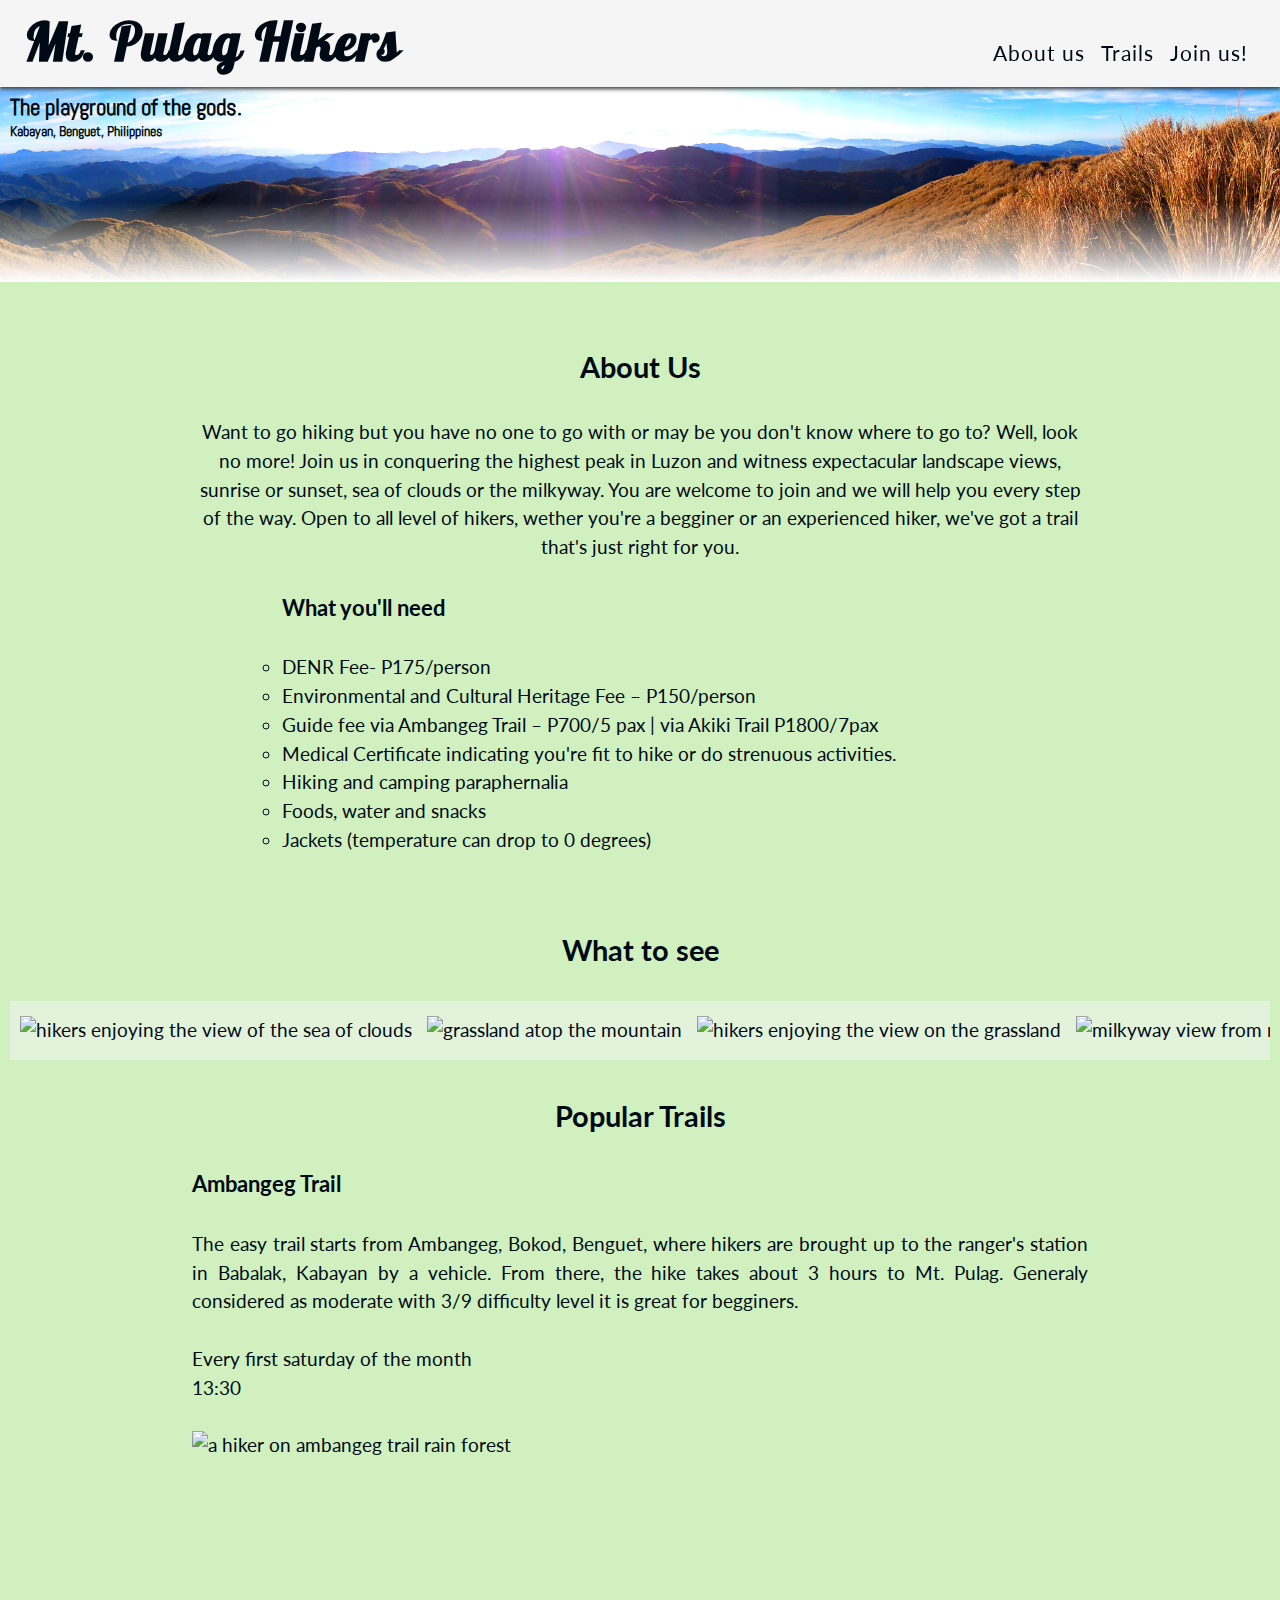
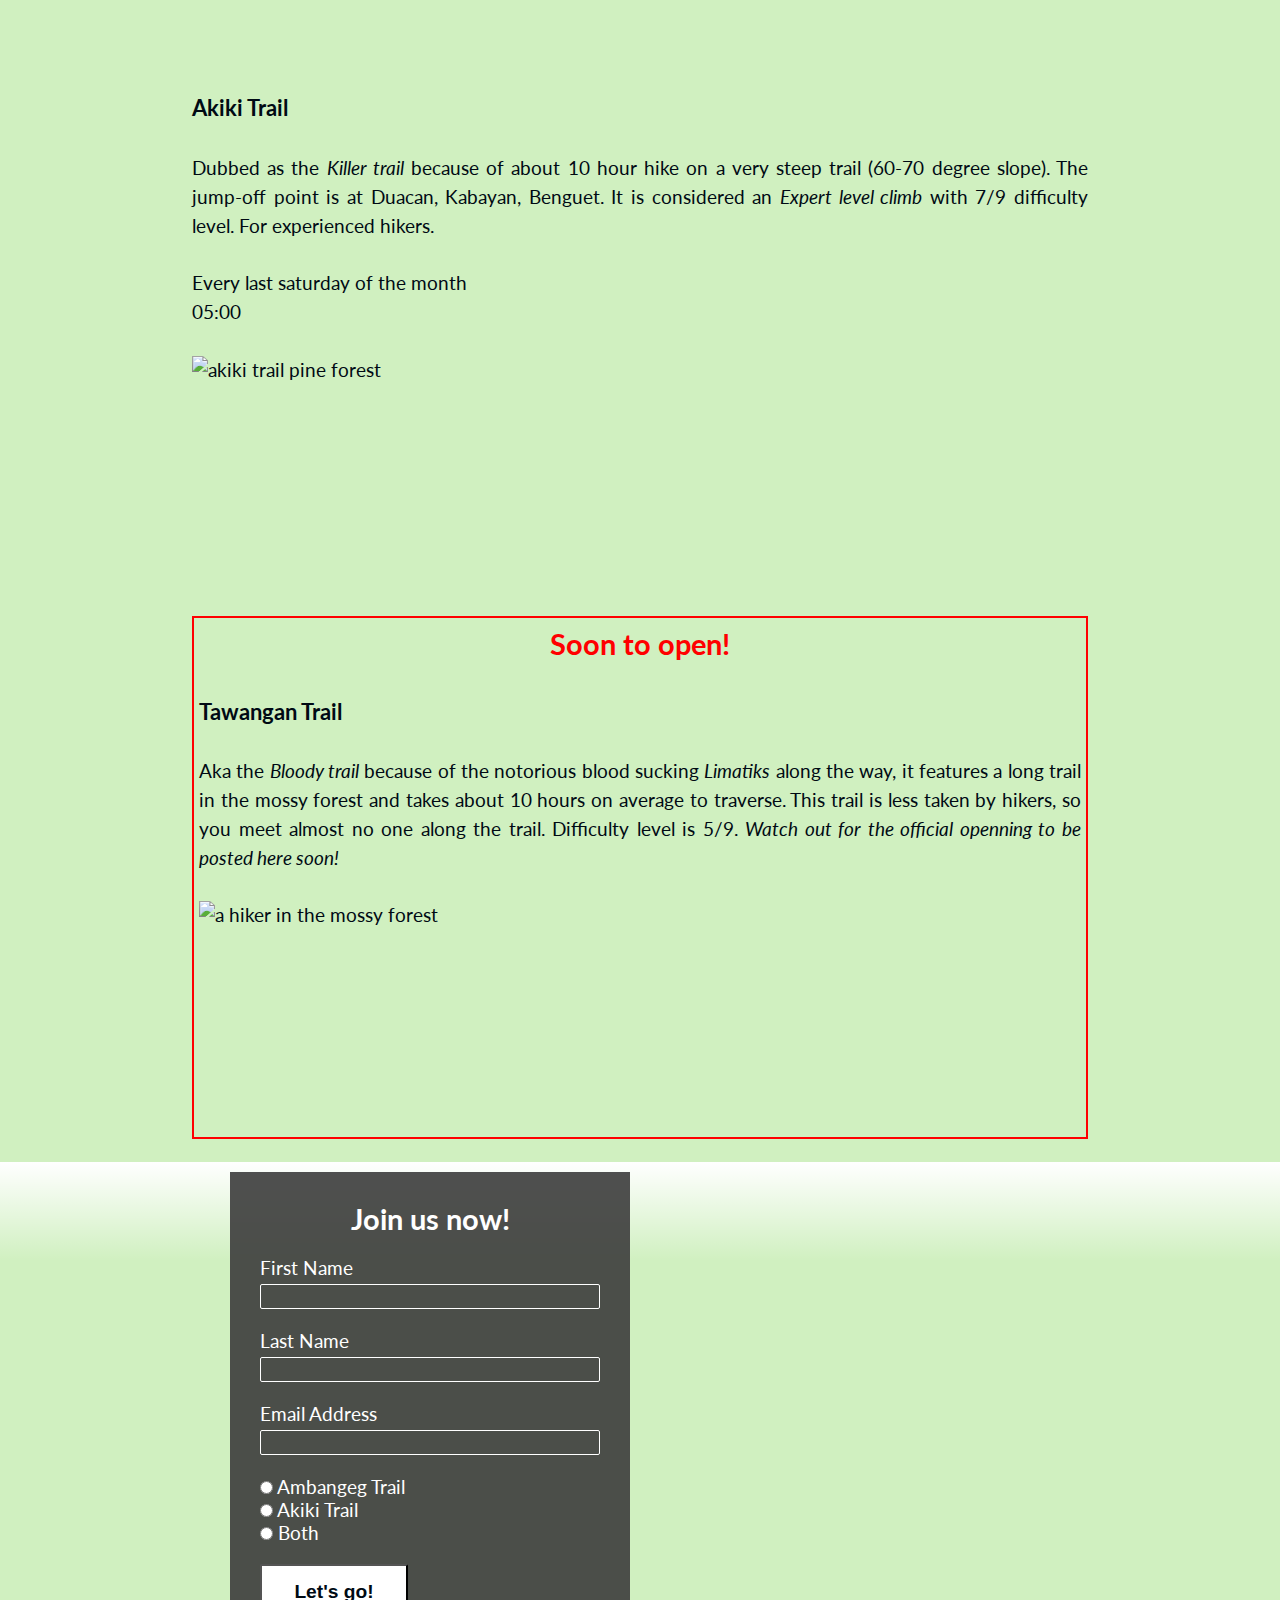
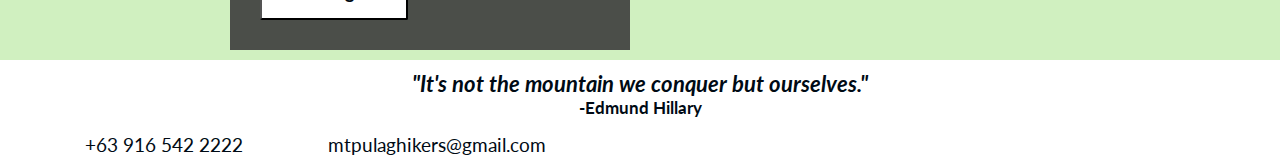
==== index.html @ 4dcc2e0a "restyle form, add response html" ====
<!DOCTYPE html>
<html lang="en">

<head>
    <meta charset="UTF-8">
    <meta name="viewport" content="width=device-width, initial-scale=1.0">
    <!-- Meta tags for search engines -->
    <meta name="description" content="Hiking mount Pulag in Kabayan, Benguet, Philippines. Ambangeg Trail, Akiki Trail">
    <meta name="keywords" content="hiking, hikers, mount Pulag, Ambangeg trail, Akiki trail, Kabayan, Benguet">
    <!-- Title -->
    <title>Mt. Pulag Hikers</title>
    <!-- Favicon -->
    <link rel="apple-touch-icon" sizes="180x180" href="assets/favicon/apple-touch-icon.png">
    <link rel="icon" type="image/png" sizes="32x32" href="assets/favicon/favicon-32x32.png">
    <link rel="icon" type="image/png" sizes="16x16" href="assets/favicon/favicon-16x16.png">
    <!-- Stylesheet -->
    <link rel="stylesheet" href="assets/css/style.css">
</head>

<body>
    <!-- Header -->
    <header>
        <section id="topnavi">
            <a href="#hero">
                <h1 id="logo">Mt. Pulag Hikers</h1>
            </a>
            <input type="checkbox" id="nav-toggle" name="nav-toggle">
            <label for="nav-toggle" class="nav-toggle-label" aria-label="Menu"><i class="fa-solid fa-bars"></i></label>
            <nav>
                <ul id="menu">
                    <li><a href="#hero" aria-label="Scrolls page to About us section.">About us</a></li>
                    <li><a href="#gallery" aria-label="Scrolls page to Trails section">Trails</a></li>
                    <li><a href="#sign-up" aria-label="Scrolls page to Join us section">Join us!</a></li>
                </ul>
            </nav>
        </section>
        <section id="hero">
            <div id="cover-text">
                <h2>The playground of the gods.</h2>
                <h3>Kabayan, Benguet, Philippines</h3>
            </div>
        </section>
    </header>
    <!-- Main content -->
    <main>
        <section id="aboutus" class="main-content">
            <h2><i class="fa-solid fa-circle-info"></i> About Us</h2>
            <br>
            <p>Want to go hiking but you have no one to go with or may be you don't know where to go to? Well, 
                look no more! Join us in conquering the highest peak in Luzon and witness expectacular landscape 
                views, sunrise or sunset, sea of clouds or the milkyway. You are welcome to join and we will help 
                you every step of the way. Open to all level of hikers, wether you're a begginer or an experienced 
                hiker, we've got a trail that's just right for you.</p>
            <br>
            <div id="what-to-bring">
                <h3>What you'll need <i class="fa-solid fa-circle-question"></i></h3>
                <br>
                <ul>
                    <li>DENR Fee- P175/person</li>
                    <li>Environmental and Cultural Heritage Fee – P150/person</li>
                    <li>Guide fee via Ambangeg Trail – P700/5 pax | via Akiki Trail P1800/7pax</li>
                    <li>Medical Certificate indicating you're fit to hike or do strenuous activities.</li>
                    <li>Hiking and camping paraphernalia</li>
                    <li>Foods, water and snacks</li>
                    <li>Jackets (temperature can drop to 0 degrees)</li>
                </ul>
            </div>
        </section>
        <section class="main-content">
            <h2><i class="fa-solid fa-camera"></i> What to see</h2>
            <br>
            <div class="scroll-gallery">
                <img src="assets/images/hikers-seaofclouds.webp" alt="hikers enjoying the view of the sea of clouds">
                <img src="assets/images/grassland-mtpulag.webp" alt="grassland atop the mountain">
                <img src="assets/images/grasslandhikers.webp" alt="hikers enjoying the view on the grassland">
                <img src="assets/images/milkyway-mtpulag.jpg" alt="milkyway view from mt. Pulag">
                <img src="assets/images/foottrail-mtpulag.webp" alt="cobblestone foot trail leading up to the mountain top">
                <img src="assets/images/sunrise-mtpulag.webp" alt="sunrise view from mt. Pulag">
                <img src="assets/images/sunset-mtpulag.webp" alt="sunset view from mt. Pulag">
                <img src="assets/images/viewsummit-mtpulag.webp" alt="view of mt. Pulag summit">
                <img src="assets/images/sunset2-mtpulag.webp" alt="silhouette of a tree on the side of a mountain at dusk">
                <img src="assets/images/akiki-trail-2.webp" alt="akiki trail grassland">
                <img src="assets/images/ambangeg-trail2.webp" alt="a line of hikers on ambangeg trail">
                <img src="assets/images/eddet-river.webp" alt="eddet river view along akiki trail">
                <img src="assets/images/galaxy.webp" alt="galaxy view at dawn">
                <img src="assets/images/mt-pulag-2009-freedom.webp" alt="hikers coming down from the summit of mt. Pulag">
                <img src="assets/images/mt-pulag-camp1.webp" alt="campers and tents at camp site 1">
                <img src="assets/images/mt-pulag-camp2.webp" alt="campers and tents at camp site 2">
                <img src="assets/images/mt-pulag-camp3.webp" alt="campers and tents at camp site 3">
                <img src="assets/images/mt-pulag-cottonclouds.webp" alt="scenic view of cotton clouds on top of the mountains">
                <img src="assets/images/mt-pulag-grassland 2.webp" alt="a distant view of the summit and grasslands">
                <img src="assets/images/mt-pulag-grassland.webp" alt="a closer look of the grassland">
                <img src="assets/images/mt-pulag-seaofclouds.webp" alt="a hiker enjoying the view of the sea of clouds">
                <img src="assets/images/mt-Pulag-summit.webp" alt="hikers at the summit between the dwarf bamboos">
            </div>
        </section>
        <section id="trail" class="main-content">
            <h2><i class="fa-solid fa-signs-post"></i> Popular Trails</h2>
            <br>
            <div id="easy-trail">
                    <h3>Ambangeg Trail <i class="fa-solid fa-person-hiking"></i></h3>
                    <br>
                    <p>The easy trail starts from Ambangeg, Bokod, Benguet, where hikers are brought
                        up to the ranger's station in Babalak, Kabayan by a vehicle. From there, the hike takes
                        about 3 hours to Mt. Pulag. Generaly considered as moderate with 3/9 difficulty level it is 
                        great for begginers.</p>
                    <br>
                    <p>Every first saturday of the month</p>
                    <p>13:30</p>
                    <br>
                    <img src="assets/images/ambangeg-trail.webp" alt="a hiker on ambangeg trail rain forest">
                <div class="google-map">
                    <iframe
                        src="https://www.google.com/maps/embed?pb=!1m18!1m12!1m3!1d1618.8121864432321!2d120.8327687239396!3d16.520494707127668!2m3!1f0!2f0!3f0!3m2!1i1024!2i768!4f13.1!3m3!1m2!1s0x3391b3b0a352d14f%3A0xdc8e788ce30380bf!2sMount%20Pulag%20National%20Park%20Protected%20Area%20Office!5e0!3m2!1sde!2sde!4v1723646665720!5m2!1sde!2sde"
                        allowfullscreen="" loading="lazy" referrerpolicy="no-referrer-when-downgrade" 
                        aria-label="Shows Ambangeg, Bokod on google maps (opens in a new tab)"></iframe>
                </div>
            </div>
            <br>
            <div id="killer-trail">
                <h3>Akiki Trail <i class="fa-solid fa-person-hiking"></i></h3>
                <br>
                <p>Dubbed as the <i>Killer trail</i>  because of about 10 hour hike on a very steep trail (60-70
                    degree slope). The jump-off point is at Duacan, Kabayan, Benguet. It is considered an <i>Expert 
                    level climb</i> with 7/9 difficulty level. For experienced hikers.</p>
                <br>
                <p>Every last saturday of the month</p>
                <p>05:00</p>
                <br>
                <img src="assets/images/akiki-trail.webp" alt="akiki trail pine forest">
                <div class="google-map">
                    <iframe
                        src="https://www.google.com/maps/embed?pb=!1m18!1m12!1m3!1d29074.769709200824!2d120.81844269842892!3d16.612946220370944!2m3!1f0!2f0!3f0!3m2!1i1024!2i768!4f13.1!3m3!1m2!1s0x3391b5a36420cd6d%3A0x40c686dc82733875!2sMt.%20Pulag%20National%20Park%20Akiki%20Trail%20Jump%20Off%20Point!5e0!3m2!1sde!2sde!4v1723646530264!5m2!1sde!2sde"
                        allowfullscreen="" loading="lazy" referrerpolicy="no-referrer-when-downgrade" 
                        aria-label="Shows Ambangeg, Bokod on google maps (opens in a new tab)"></iframe>
                </div>
            </div>
            <br>
            <div id="coming-soon">
                <h2>Soon to open!</h2>
                <br>
                <h3>Tawangan Trail <i class="fa-solid fa-person-hiking"></i></h3>
                <br>
                <p>Aka the <i>Bloody trail</i> because of the notorious blood sucking <i>Limatiks</i> along the way, 
                    it features a long trail in the mossy forest and takes about 10 hours on average to traverse.
                    This trail is less taken by hikers, so you meet almost no one along the trail.
                    Difficulty level is 5/9. <em>Watch out for the official openning to be posted here soon!</em></p>
                <br>
                <img src="assets/images/tawangan-trail.webp" alt="a hiker in the mossy forest">
                <div class="google-map">
                <iframe src="https://www.google.com/maps/embed?pb=!1m18!1m12!1m3!1d2061.5853386487383!2d120.9092671341383!3d16.65705799548926!2m3!1f0!2f0!3f0!3m2!1i1024!2i768!4f13.1!3m3!1m2!1s0x3391cae990a3d9e9%3A0xc8416beaf486a8d3!2sTawangan%2C%20Kabayan%2C%20Benguet%2C%20Philippinen!5e0!3m2!1sde!2sde!4v1724257278662!5m2!1sde!2sde" 
                        allowfullscreen="" loading="lazy" referrerpolicy="no-referrer-when-downgrade"
                        aria-label="Shows Tawangan, Kabayan, Benguet on google maps (opens in a new tab)"></iframe>
                </div>
            </div>
        </section>
        <br>
        <section id="sign-up">
            <form id="signup-form" action="response.html" method="get">
                <h2>Join us now!</h2>
                <label for="first-name">First Name</label>
                <input id="first-name" type="text" name="first-name" class="text-input" required>
                <br>
                <label for="last-name">Last Name</label>
                <input id="last-name" type="text" name="last-name" class="text-input" required>
                <br>
                <label for="email-address">Email Address</label>
                <input id="email-address" type="email" name="email-address" class="text-input" required>
                <br>
                <div id="radio-buttons">
                    <div>
                        <input id="ambangeg" type="radio" name="trail-preference" value="ambangeg" required>
                        <label for="ambangeg">Ambangeg Trail</label>
                    </div>
                    <div>
                        <input id="akiki" type="radio" name="trail-preference" value="akiki" required>
                        <label for="akiki">Akiki Trail</label>
                    </div>
                    <div>
                        <input id="both" type="radio" name="trail-preference" value="both" required>
                        <label for="both">Both</label>
                    </div>
                </div>
                <button type="submit" class="join-button">Let's go!</button>
            </form>
        </section>
    </main>
    <!-- Footer -->
    <footer>
        <h3><i>"It's not the mountain we conquer but ourselves."</i></h3>
        <h4>-Edmund Hillary</h4>
        <div>
            <div>
                <ul id="contacts">
                    <li><i class="fa-solid fa-phone"></i> +63 916 542 2222</li>
                    <li><i class="fa-solid fa-envelope"></i> mtpulaghikers@gmail.com</li>
                </ul>
            </div>
            <div>
                <ul id="social-networks">
                    <li><a href="https://www.facebook.com" target="_blank" rel="noopener"
                            aria-label="Visit our facebook page (opens in a new tab)">
                            <i class="fa-brands fa-facebook"></i></a>
                    </li>
                    <li><a href="https://www.youtube.com" target="_blank" rel="noopener"
                            aria-label="Visit our youtube page (opens in a new tab)">
                            <i class="fa-brands fa-youtube"></i></a>
                    </li>
                    <li><a href="https://www.instagram.com" target="_blank" rel="noopener"
                            aria-label="Visit our instagram page (opens in a new tab)">
                            <i class="fa-brands fa-instagram"></i></a>
                    </li>
                    <li><a href="https://www.tiktok.com" target="_blank" rel="noopener"
                            aria-label="Visit our tiktok page (opens in a new tab)">
                            <i class="fa-brands fa-tiktok"></i></a>
                    </li>
                </ul>
            </div>
        </div>
    </footer>

    <!-- Font Awesome kit-->
    <script src="https://kit.fontawesome.com/ce2deac578.js" crossorigin="anonymous"></script>
</body>

</html>
---- assets/css/style.css ----
@import url('https://fonts.googleapis.com/css2?family=Abel&family=Lato:wght@300&family=Lobster&family=Oswald:wght@200..700&display=swap');

/* Asterisk wildcard selector to override default styles added by the browser */
* {
    padding: 0;
    margin: 0;
    box-sizing: border-box;
}

/* General styles */
body {
    min-width: 100vw;
    display: flex;
    flex-direction: column;

    /* Generic project style */
    color: #000a14;
    font-family: 'Lato', sans-serif;
}

/* Header */
#topnavi {
    background-color: whitesmoke;
    padding: .20rem 1rem;
    position: fixed;
    z-index: 99;
    width: 100%;
    box-shadow: 0 2px 4px #3a3a3a;
    display: flex;
    justify-content: space-between;
    align-items: baseline;
}

#topnavi a {
    text-decoration: none;
    letter-spacing: 1px;
    color: #000a14;
}

h1 {
    font-family: 'Lobster', sans-serif;
}

#menu {
    font-size: 110%;
    letter-spacing: 4px;
    list-style-type: none;
}

#menu > li {
    margin-bottom: .5em;
}

/* Navbar styles with dropdown toggle */
nav {
    position: absolute;
    background-color: whitesmoke;
    width: 100%;
    left: 0;
    padding: 0.5rem 1rem;
    box-shadow: 0 2px 4px #3a3a3a;
    display: none;
    top: 100%;
}

/* Nav toggle */
#nav-toggle:checked~nav {
    display: block;
}

#nav-toggle {
    display: none;
}

.nav-toggle-label {
    font-size: 2rem;
}

#hero {
    margin-top: 47px;
    width: 100%;
    height: 200px;
    background: url("../images/mt-pulag-hero.webp") no-repeat center center/cover;
    position: relative;
    box-shadow: none;
}

#hero:after {
        content:""; 
        position: absolute; 
        bottom: 0;
        left: 0;
        right: 0;
        background: linear-gradient(to bottom, rgba(255,255,255,0) 0%,rgba(255,255,255,1) 100%);
        height: 40%;
}

#cover-text {
    background-color: transparent;
    font-size: 80%;
    font-family: 'Abel', sans-serif;
    position: absolute;
    top: 10px;
    width: 80%;
    min-height: 60px;
    padding-top: 0;
    padding-left: 10px;
}

#cover-text > h3 {
    font-size: 90%;
}

/* Main Content */
main {
    /* Make main element take up any surplus space to push footer down */
    flex: 1 0 auto;
    background: #D0F0C0 url("../images/logo-black.png") center/cover no-repeat fixed;
    background-blend-mode: soft-light;
    background-position-y: 20%;
}

.main-content {
    padding: 10px;
    line-height: 1.5;
}

.main-content > h2 {
    text-align: center;
}

/* About us */
#aboutus {
    padding: 10% 5%;
    text-align: justify;
}
#what-to-bring {
    text-align: left;
    padding-left: 10%;
}

#what-to-bring > ul {
    list-style-type: circle;
}

/* Gallery */
div.scroll-gallery {
    background-color: rgba(245, 245, 245, .5);
    overflow: auto;
    white-space: nowrap;
    padding: 10px 5px;
  }
  
div.scroll-gallery img {
    padding: 5px;
    width: 300px;
    height: 200px;
  }

.hidden-header {
    display: none;
}

/* Trail */

#trail {
    display: flex;
    flex-direction: column;
    margin-top: 2%;
    text-align: justify;
}

#coming-soon {
    border: 2px solid red;
    animation: blink 2s linear infinite;
    padding: 5px;
}

@keyframes blink { 50% { border-color:#fff ; }  }

#coming-soon > h2 {
    color: red;
    text-align: center;
    animation: blinker 2s linear infinite;
}

@keyframes blinker {  
    50% { opacity: 0; }
  }

#trail img {
    width: 100%;
    height: 100%;
}

.google-map iframe {
    width: 100%;
    height: 100%;
    border: 0;
    padding-top: 5%;
}

/* Signup form */
#sign-up {
    background-image: url("../images/tree-mtpulag.webp");
    background-size: cover;
    background-position: 75%;
    position: relative;
    padding: 20px 10% 0 10%;
    flex-grow: 1;
}

#sign-up:before {
    content:""; 
    position: absolute;
    top: 0;
    left: 0;
    right: 0;
    background: linear-gradient(to top, rgba(255,255,255,0) 0%,rgba(255,255,255,1) 100%);
    height: 10%;
}


#signup-form {
    color: #ffffff;
    background-color: rgba(60, 60, 60, 0.9);
    padding: 30px;
}

#signup-form>h2 {
    color: #ffffff;
    margin-bottom: 20px;
    text-align: center;
    font-weight: bold;
}

.text-input {
    background: transparent;
    color: #ffffff;
    width: 100%;
    height: 25px;
    margin: 5px 0 20px 0;
    border: 1px solid #ffffff;
    border-radius: 2px;
    padding: 0 5px;
}


.radio-buttons {
    width: 100%;
}


.join-button {
    margin-top: 20px;
    border-radius: 2px;
    padding: 15px 32px;
    font-size: 100%;
    background-color: #ffffff;
    color: #000a14;
    font-weight: bold;
}

/* Footer */
#contacts {
    text-align: center;
    display: block;
    list-style-type: none;
}

#contacts i {
    padding-top: 10px;
    color: #242925;
}
#social-networks {
    text-align: center;
    padding-top: 10px;
    display: flex;
    justify-content: space-evenly;
    list-style-type: none;
}

#social-networks i {
    font-size: 160%;
    padding: 5%;
    color: #242925;
}

footer > h3 {
    padding-top: 10px;
}

footer > h4 {
    font-size: 90%;
}

footer > h3, h4 {
    text-align: center;
}



/* Media query: tablets and larger (768px and up) */
@media screen and (min-width: 768px) {
    body {
        font-size: larger;
    }
    /* Header */
    nav {
        display: block;
        position: relative;
        box-shadow: none;
        width: fit-content;
        padding-right: 1rem;
    }
     #menu {
        display: flex;
     }

     #menu > li {
        padding-left: 1rem;
     }

     .nav-toggle-label {
        display: none;
     }

     #logo {
        font-size: 280%;
        line-height: 75px;
        margin: 0 0.5rem;
     }

     #hero {
        margin-top: 82px;
     }

     /* Main content */
     main {
        margin-top: 0;
     }

    /* About us */
    #aboutus {
        text-align: center;
        padding: 5% 15%;
    }

     /* Gallery */
     div.scroll-gallery img {
        width: 350px;
        height: 250px;
      }

     /* Trails */
     #trail {
        padding: 0 15%;
     }

     /* Signup form*/
     #signup {
        background-position: center;
        position: absolute;
    }

    #signup-form {
        max-width: 400px;
        position: relative;
        left: 10%;
        bottom: 10px;
    }

    #sign-up:before {
        height: 20%;
    }

    /* Footer */
    footer > div {
        column-count: 2;
    }
    #contacts {
        text-align: center;
        display: flex;
        justify-content: space-evenly;
        padding-top: 15px;
    }
    
    #contacts i {
        padding-top: 5px;
    }
}

/* Large devices (laptops and desktops, 992px and up) */
@media screen and (min-width: 992px) {
    /* Navbar */
    #menu a:hover{
        border-bottom: 1px solid #242925;
    }
    
    /* Gallery */
    div.scroll-gallery img {
        width: 500px;
        height: 300px;
    }

    /* Trails */

    /* Signup */
    .text-input:hover {
        border-color: #0C6dd4;
    }

    .join-button:hover {
        background-color: #0C6dd4;
        color: #454b1b;
    }

    /* Footer */
    #social-networks i:hover {
        color: #0C6dd4;
    }
}
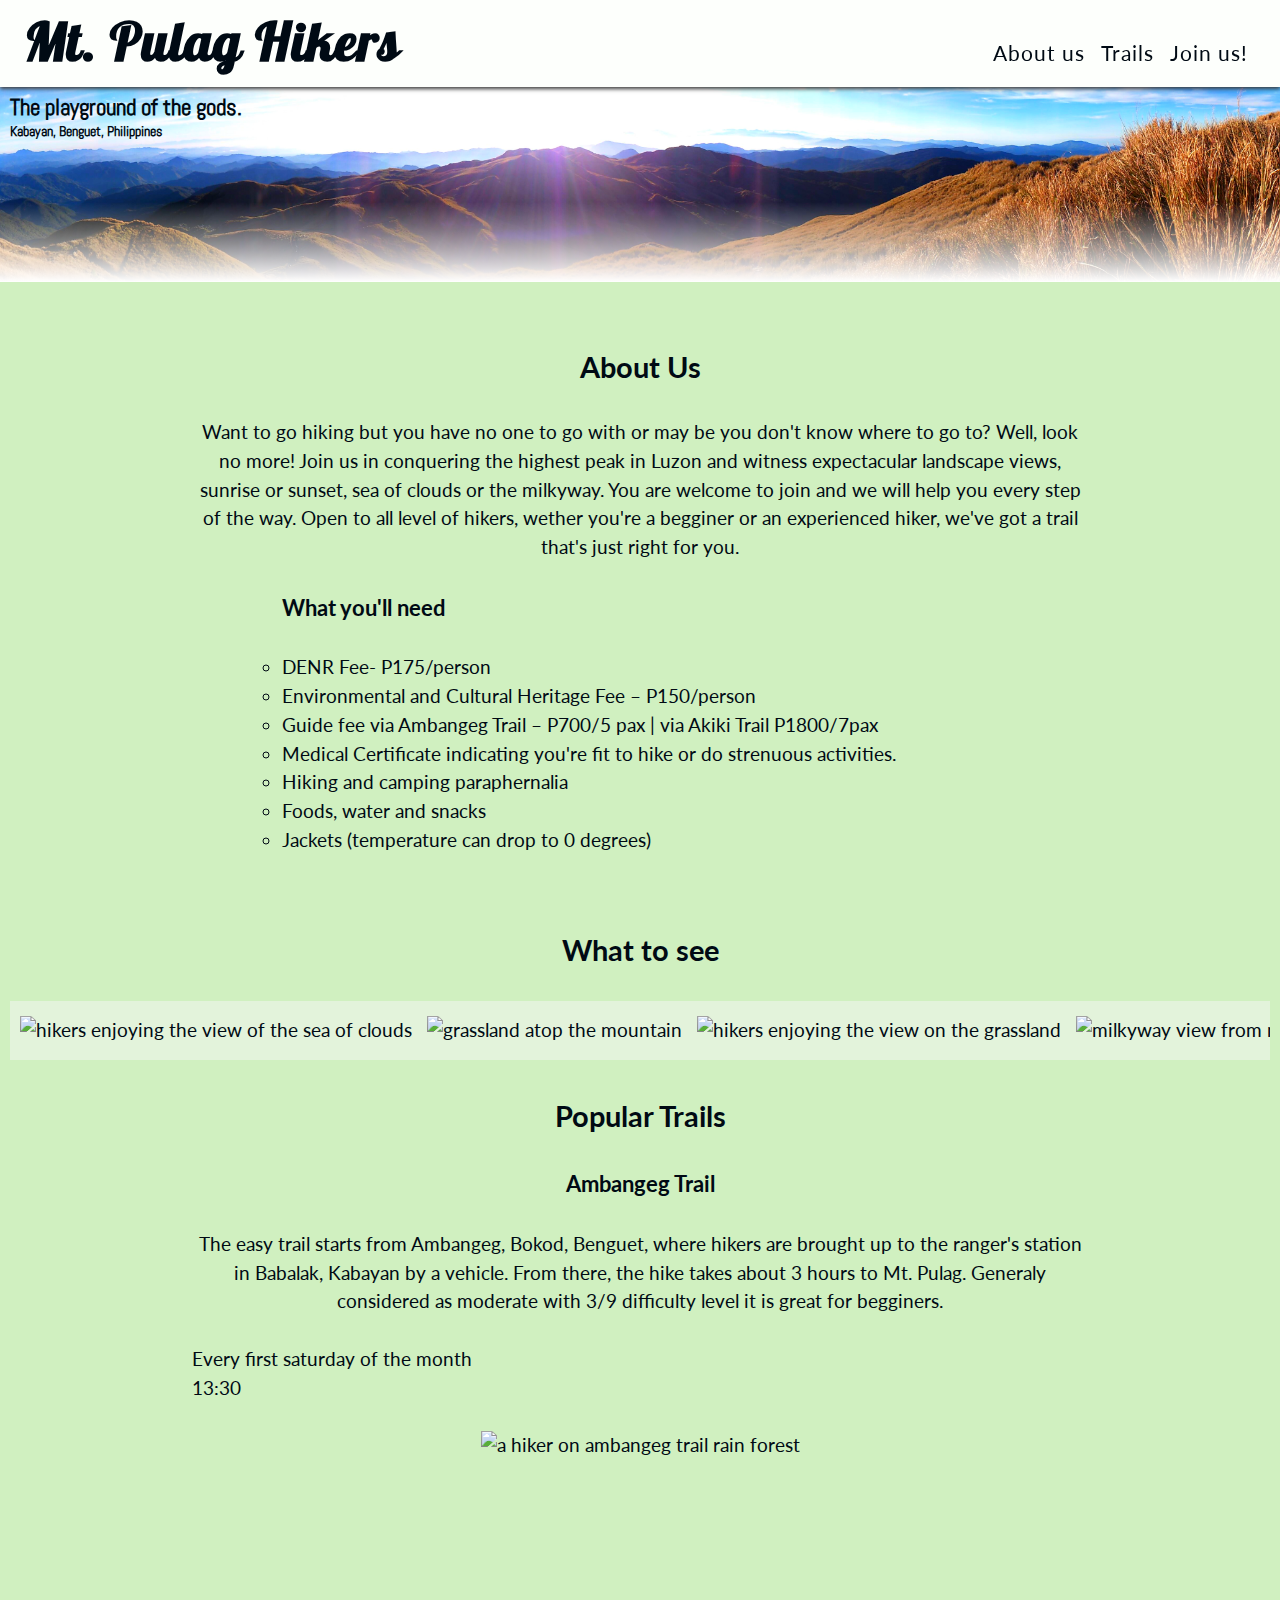
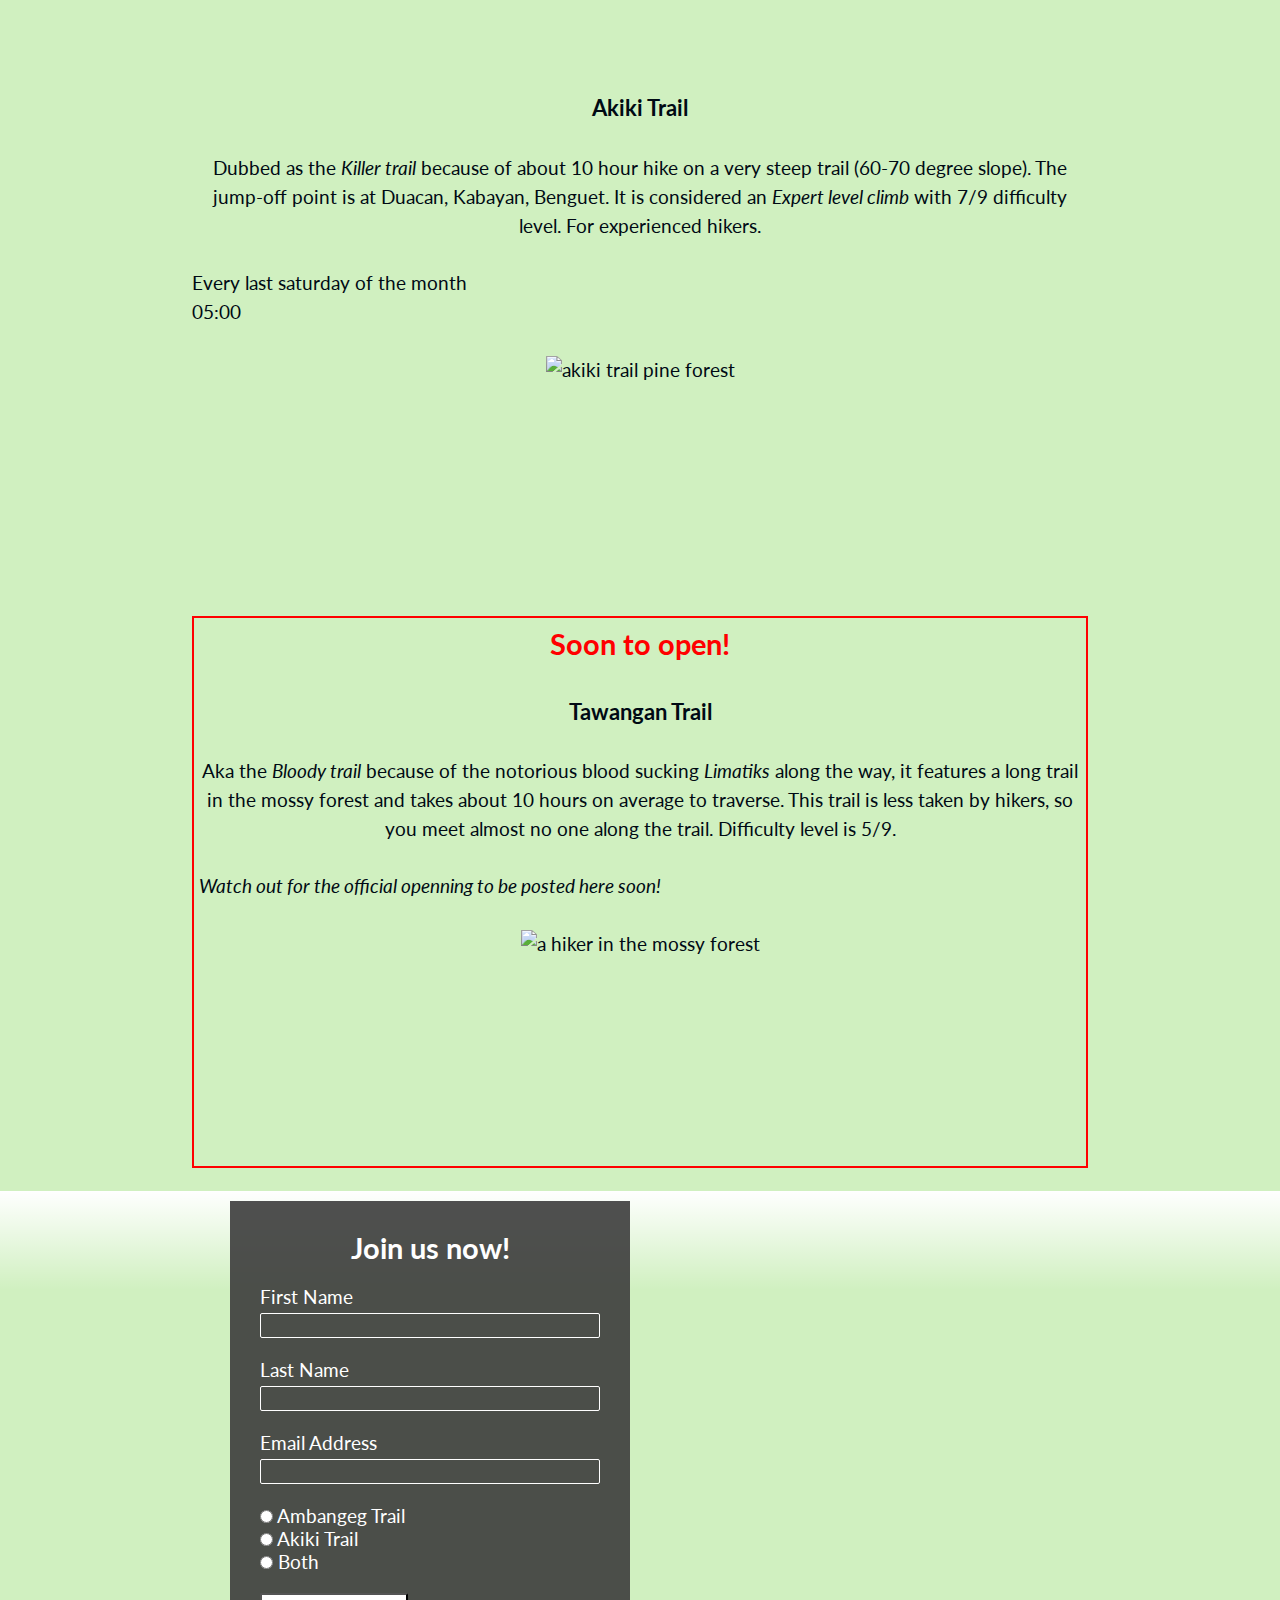
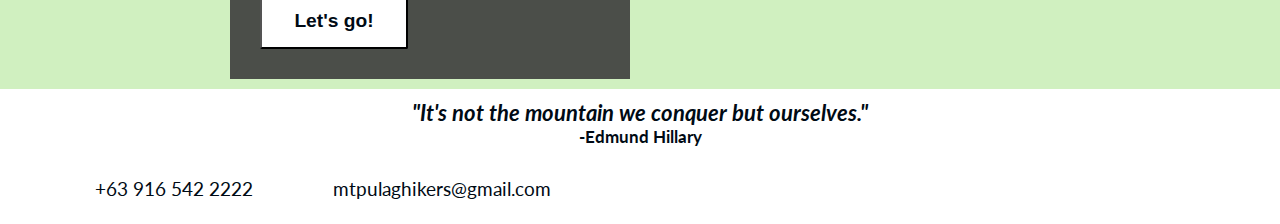
==== commit 63565f13: "Change nav bar for response page" ====
--- a/index.html
+++ b/index.html
@@ -66,7 +66,7 @@
                 </ul>
             </div>
         </section>
-        <section class="main-content">
+        <section id="gallery" class="main-content">
             <h2><i class="fa-solid fa-camera"></i> What to see</h2>
             <br>
             <div class="scroll-gallery">
@@ -105,8 +105,8 @@
                         about 3 hours to Mt. Pulag. Generaly considered as moderate with 3/9 difficulty level it is 
                         great for begginers.</p>
                     <br>
-                    <p>Every first saturday of the month</p>
-                    <p>13:30</p>
+                    <p class="sched">Every first saturday of the month <br>
+                        13:30</p>
                     <br>
                     <img src="assets/images/ambangeg-trail.webp" alt="a hiker on ambangeg trail rain forest">
                 <div class="google-map">
@@ -124,8 +124,8 @@
                     degree slope). The jump-off point is at Duacan, Kabayan, Benguet. It is considered an <i>Expert 
                     level climb</i> with 7/9 difficulty level. For experienced hikers.</p>
                 <br>
-                <p>Every last saturday of the month</p>
-                <p>05:00</p>
+                <p class="sched">Every last saturday of the month <br>
+                    05:00</p>
                 <br>
                 <img src="assets/images/akiki-trail.webp" alt="akiki trail pine forest">
                 <div class="google-map">
@@ -144,7 +144,9 @@
                 <p>Aka the <i>Bloody trail</i> because of the notorious blood sucking <i>Limatiks</i> along the way, 
                     it features a long trail in the mossy forest and takes about 10 hours on average to traverse.
                     This trail is less taken by hikers, so you meet almost no one along the trail.
-                    Difficulty level is 5/9. <em>Watch out for the official openning to be posted here soon!</em></p>
+                    Difficulty level is 5/9. </p>
+                    <br>
+                    <p class="sched"><em>Watch out for the official openning to be posted here soon!</em></p>
                 <br>
                 <img src="assets/images/tawangan-trail.webp" alt="a hiker in the mossy forest">
                 <div class="google-map">
--- a/assets/css/style.css
+++ b/assets/css/style.css
@@ -9,7 +9,7 @@
 
 /* General styles */
 body {
-    min-width: 100vw;
+    min-width: 100%;
     display: flex;
     flex-direction: column;
 
@@ -20,7 +20,7 @@
 
 /* Header */
 #topnavi {
-    background-color: whitesmoke;
+    background-color: #fdfffc;
     padding: .20rem 1rem;
     position: fixed;
     z-index: 99;
@@ -54,7 +54,7 @@
 /* Navbar styles with dropdown toggle */
 nav {
     position: absolute;
-    background-color: whitesmoke;
+    background-color: #fdfffc;
     width: 100%;
     left: 0;
     padding: 0.5rem 1rem;
@@ -132,7 +132,7 @@
 /* About us */
 #aboutus {
     padding: 10% 5%;
-    text-align: justify;
+    text-align: center;
 }
 #what-to-bring {
     text-align: left;
@@ -161,13 +161,17 @@
     display: none;
 }
 
-/* Trail */
+/* Popular trails */
 
 #trail {
     display: flex;
     flex-direction: column;
     margin-top: 2%;
-    text-align: justify;
+    text-align: center;
+}
+
+.sched {
+    text-align: left;
 }
 
 #coming-soon {
@@ -261,6 +265,19 @@
     font-weight: bold;
 }
 
+/* Response page */
+#response-text {
+    min-height: 100%;
+    padding: 5% 10% 8%;
+    text-align: center;
+}
+
+#response-text h2 {
+    font-size: 200%;
+    font-weight: 900;
+}
+
+
 /* Footer */
 #contacts {
     text-align: center;
@@ -377,6 +394,7 @@
     /* Footer */
     footer > div {
         column-count: 2;
+        padding: 15px;
     }
     #contacts {
         text-align: center;
@@ -412,7 +430,7 @@
 
     .join-button:hover {
         background-color: #0C6dd4;
-        color: #454b1b;
+        color: #ffffff;
     }
 
     /* Footer */
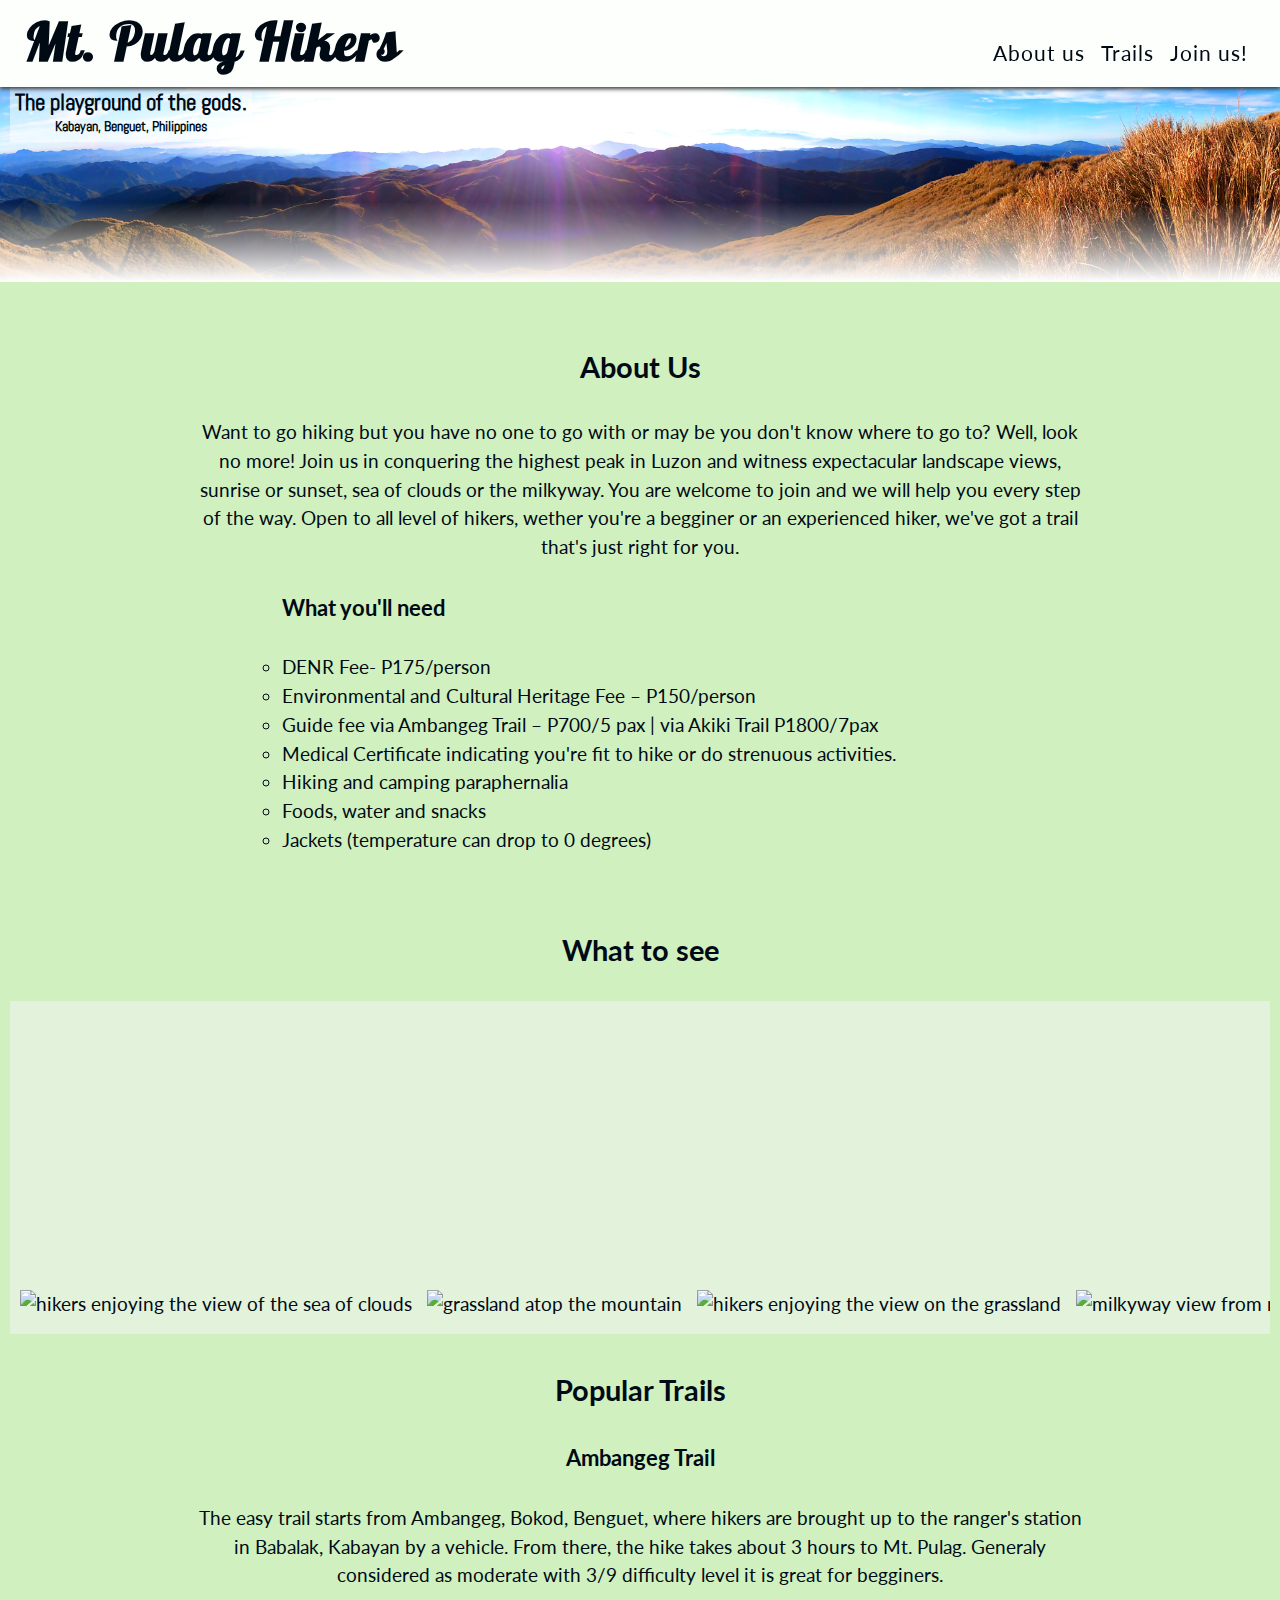
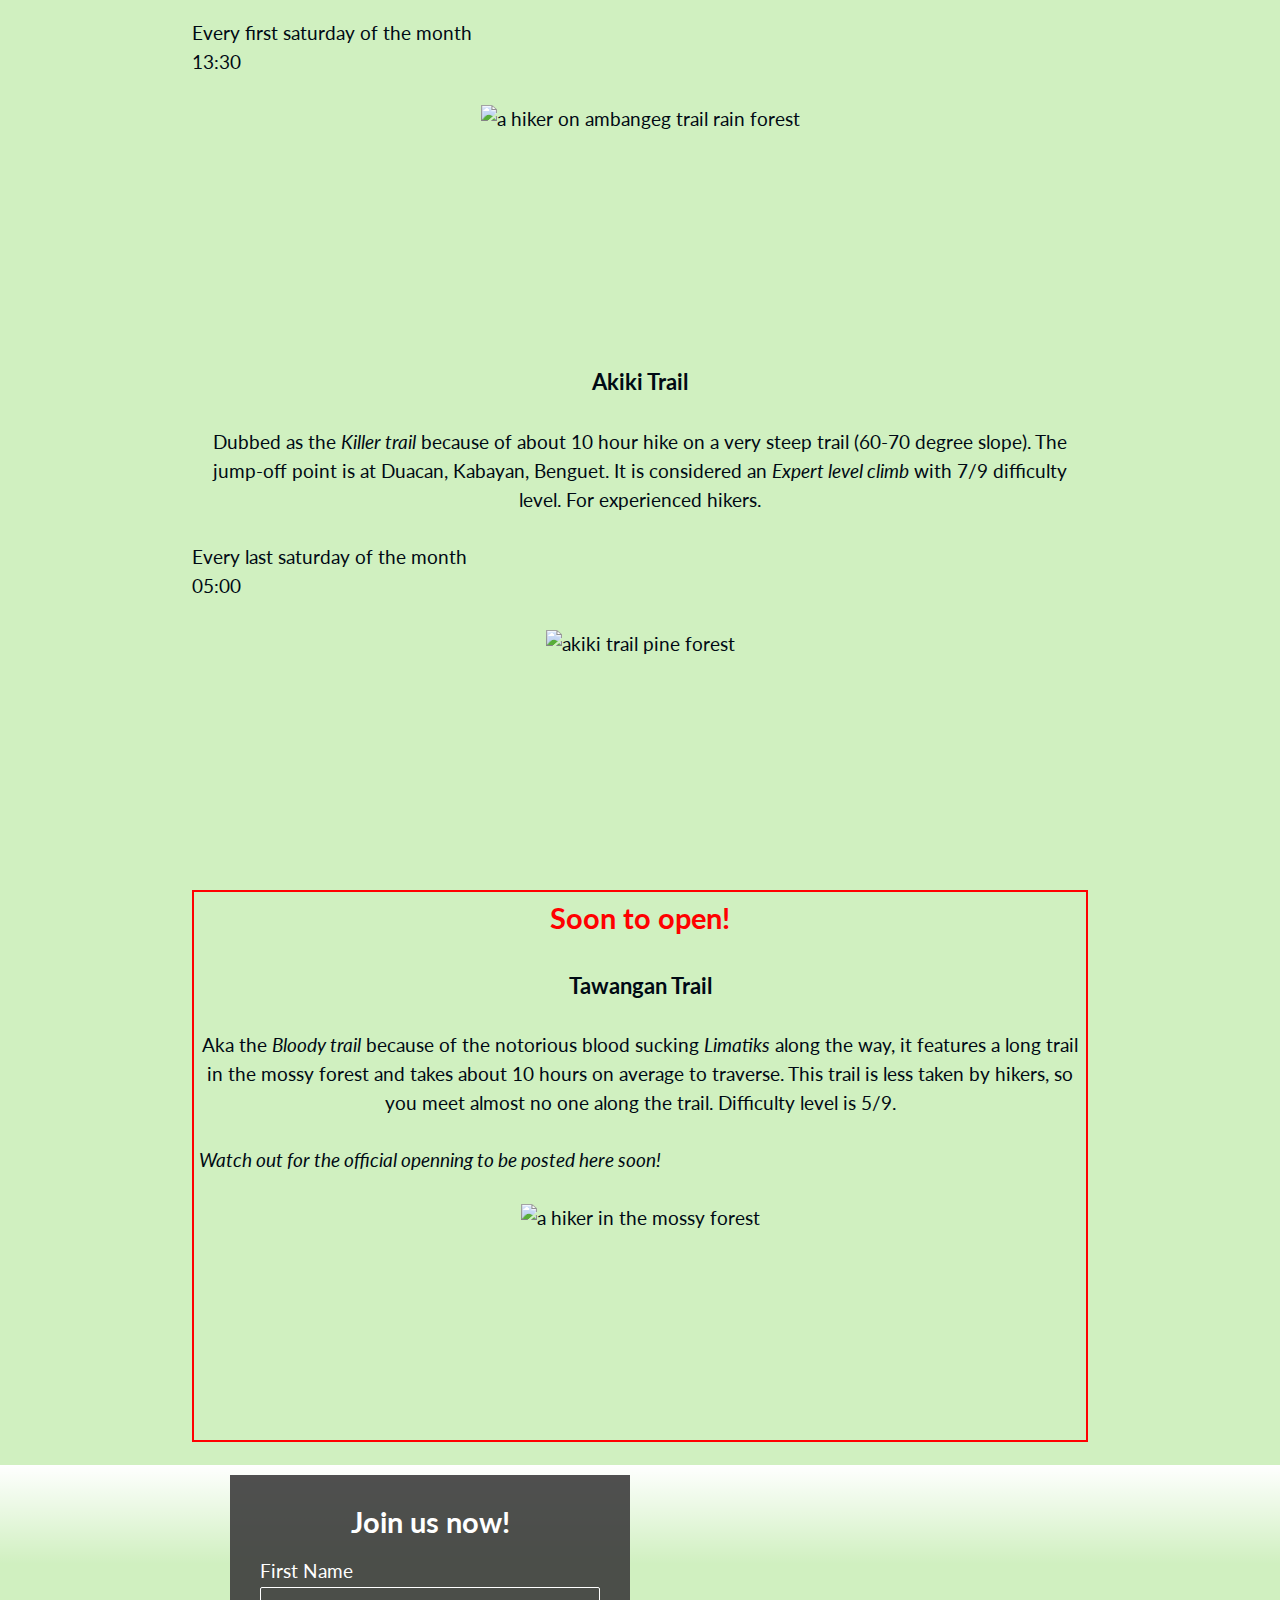
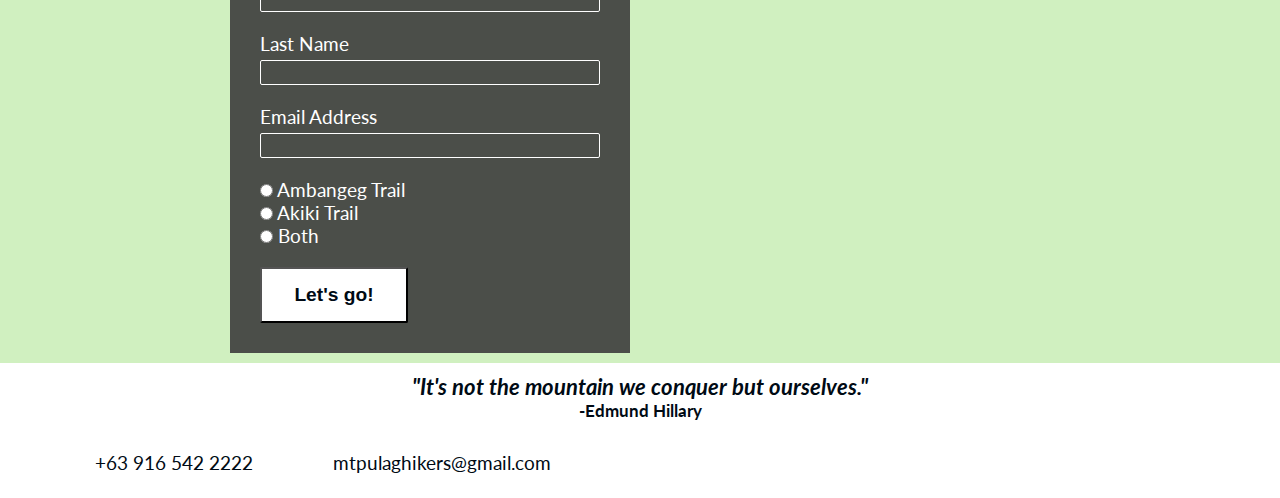
==== commit f5a203c2: "Change hero cover text background" ====
--- a/index.html
+++ b/index.html
@@ -88,7 +88,7 @@
                 <img src="assets/images/mt-pulag-camp2.webp" alt="campers and tents at camp site 2">
                 <img src="assets/images/mt-pulag-camp3.webp" alt="campers and tents at camp site 3">
                 <img src="assets/images/mt-pulag-cottonclouds.webp" alt="scenic view of cotton clouds on top of the mountains">
-                <img src="assets/images/mt-pulag-grassland 2.webp" alt="a distant view of the summit and grasslands">
+                <img src="assets/images/mt-pulag-grassland2.webp" alt="a distant view of the summit and grasslands">
                 <img src="assets/images/mt-pulag-grassland.webp" alt="a closer look of the grassland">
                 <img src="assets/images/mt-pulag-seaofclouds.webp" alt="a hiker enjoying the view of the sea of clouds">
                 <img src="assets/images/mt-Pulag-summit.webp" alt="hikers at the summit between the dwarf bamboos">
--- a/assets/css/style.css
+++ b/assets/css/style.css
@@ -96,15 +96,16 @@
 }
 
 #cover-text {
-    background-color: transparent;
+    background-color: rgba(255, 255, 255, 0.5);
     font-size: 80%;
+    text-align: center;
     font-family: 'Abel', sans-serif;
     position: absolute;
-    top: 10px;
-    width: 80%;
+    top: 0;
+    left: 10px;
+    width: fit-content;
     min-height: 60px;
-    padding-top: 0;
-    padding-left: 10px;
+    padding: 5px;
 }
 
 #cover-text > h3 {
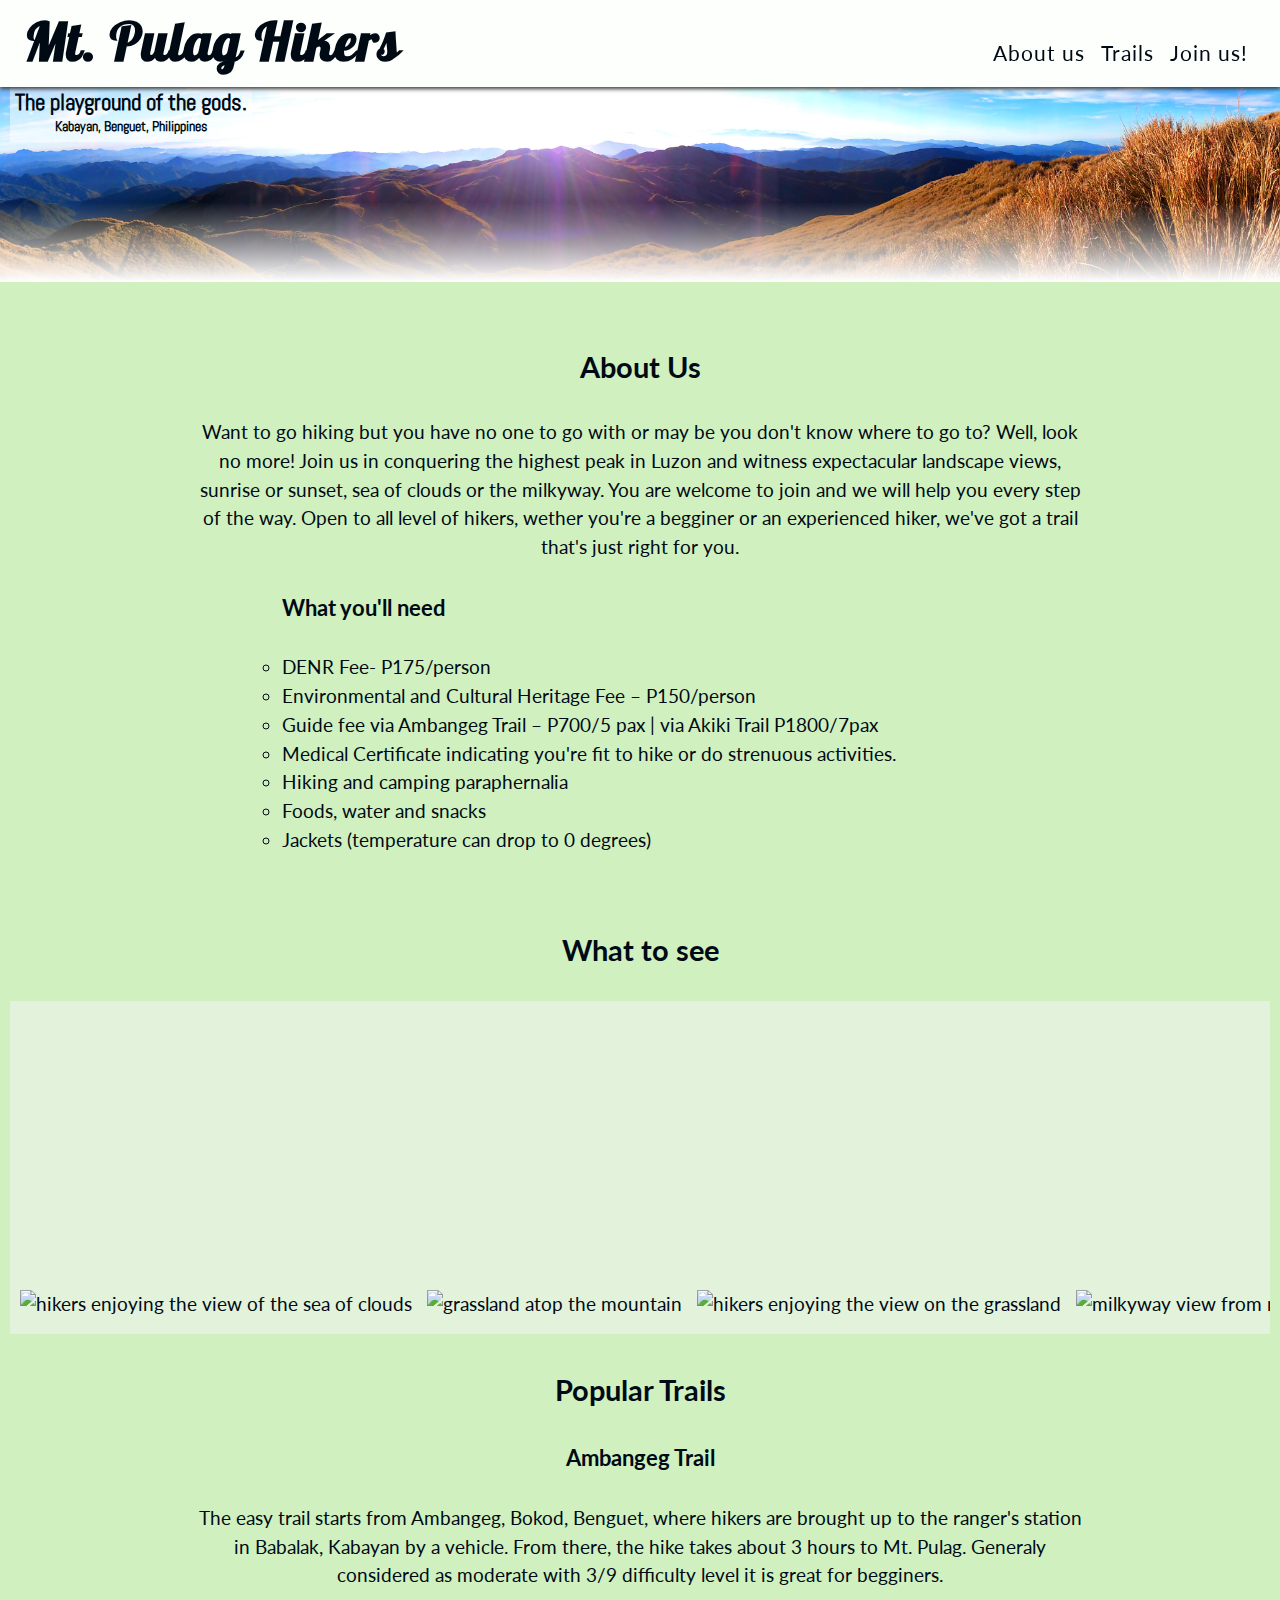
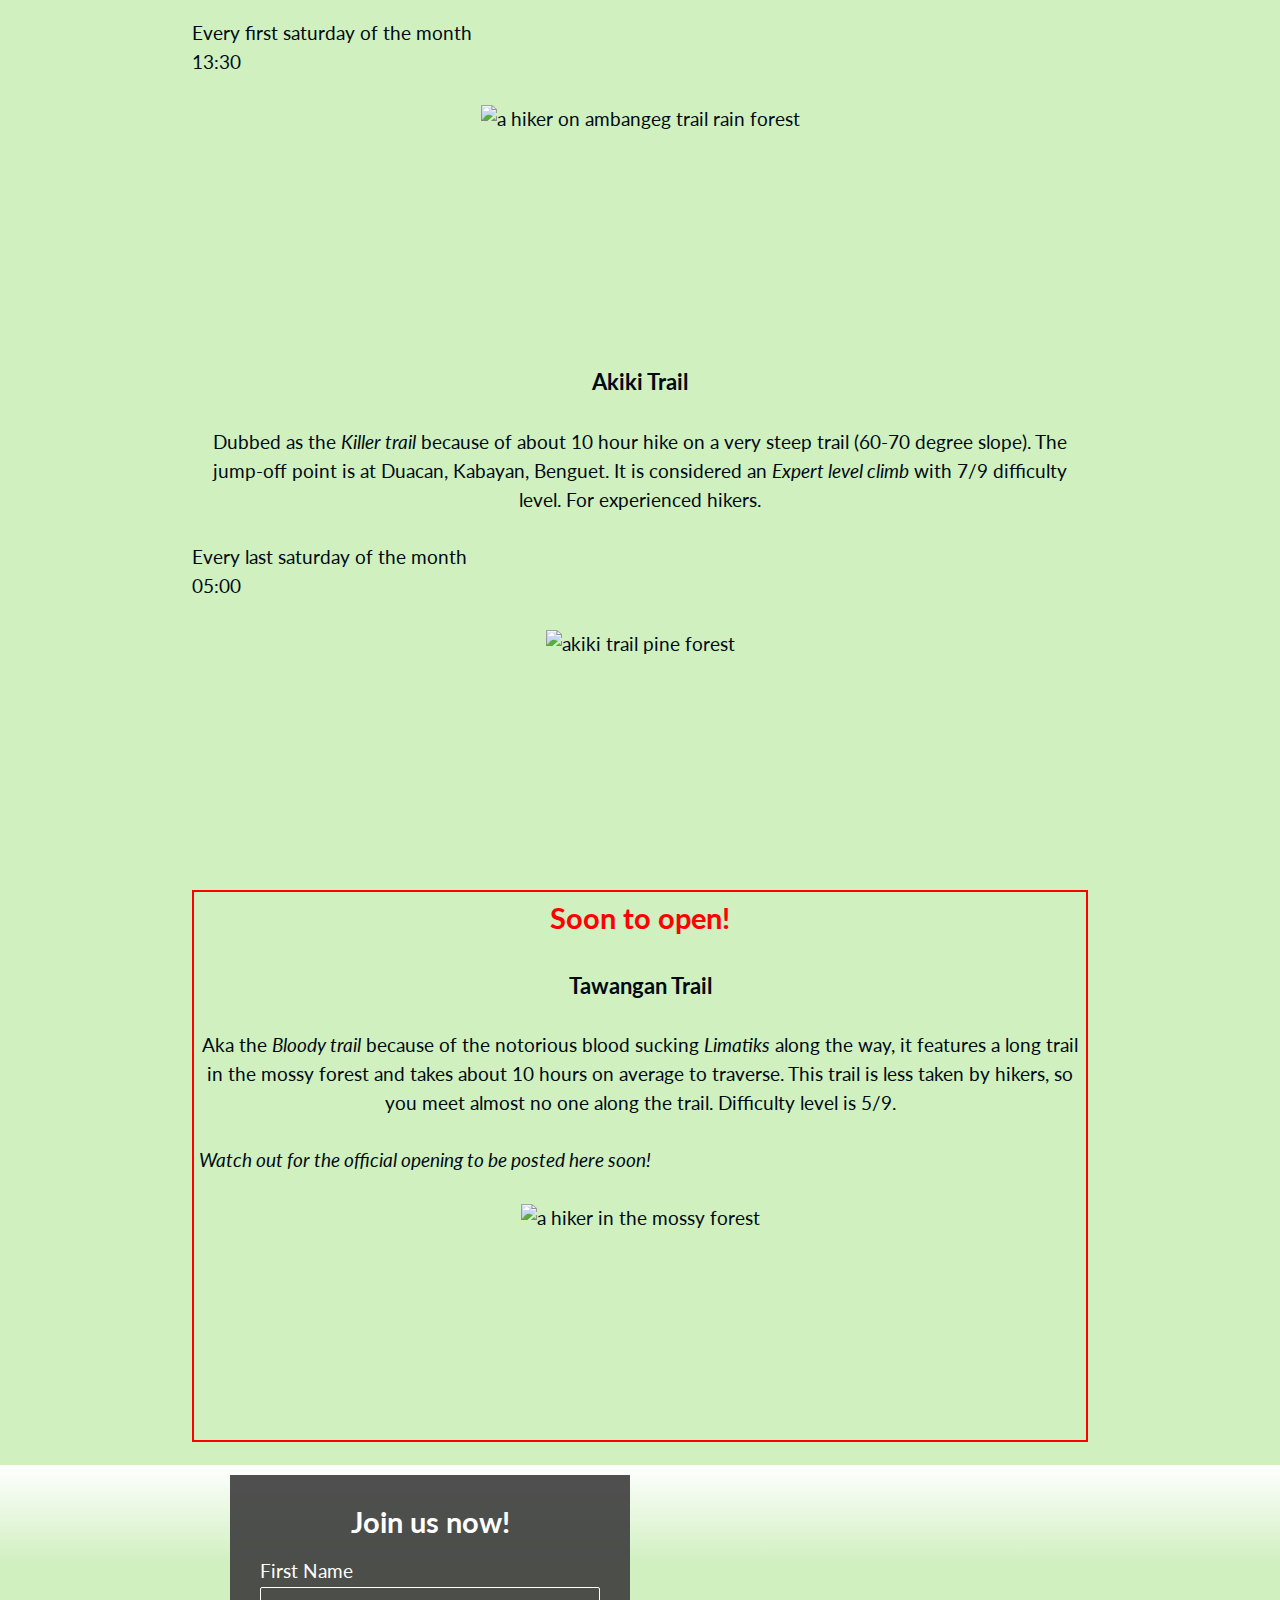
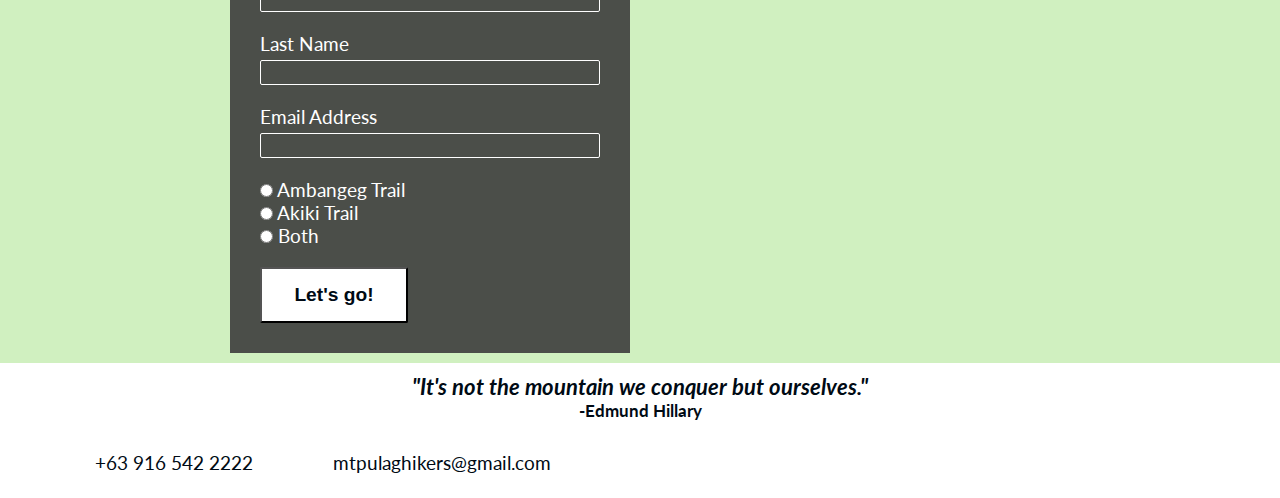
==== commit d69e41b4: "Edit content, correct spelling" ====
--- a/index.html
+++ b/index.html
@@ -146,7 +146,7 @@
                     This trail is less taken by hikers, so you meet almost no one along the trail.
                     Difficulty level is 5/9. </p>
                     <br>
-                    <p class="sched"><em>Watch out for the official openning to be posted here soon!</em></p>
+                    <p class="sched"><em>Watch out for the official opening to be posted here soon!</em></p>
                 <br>
                 <img src="assets/images/tawangan-trail.webp" alt="a hiker in the mossy forest">
                 <div class="google-map">
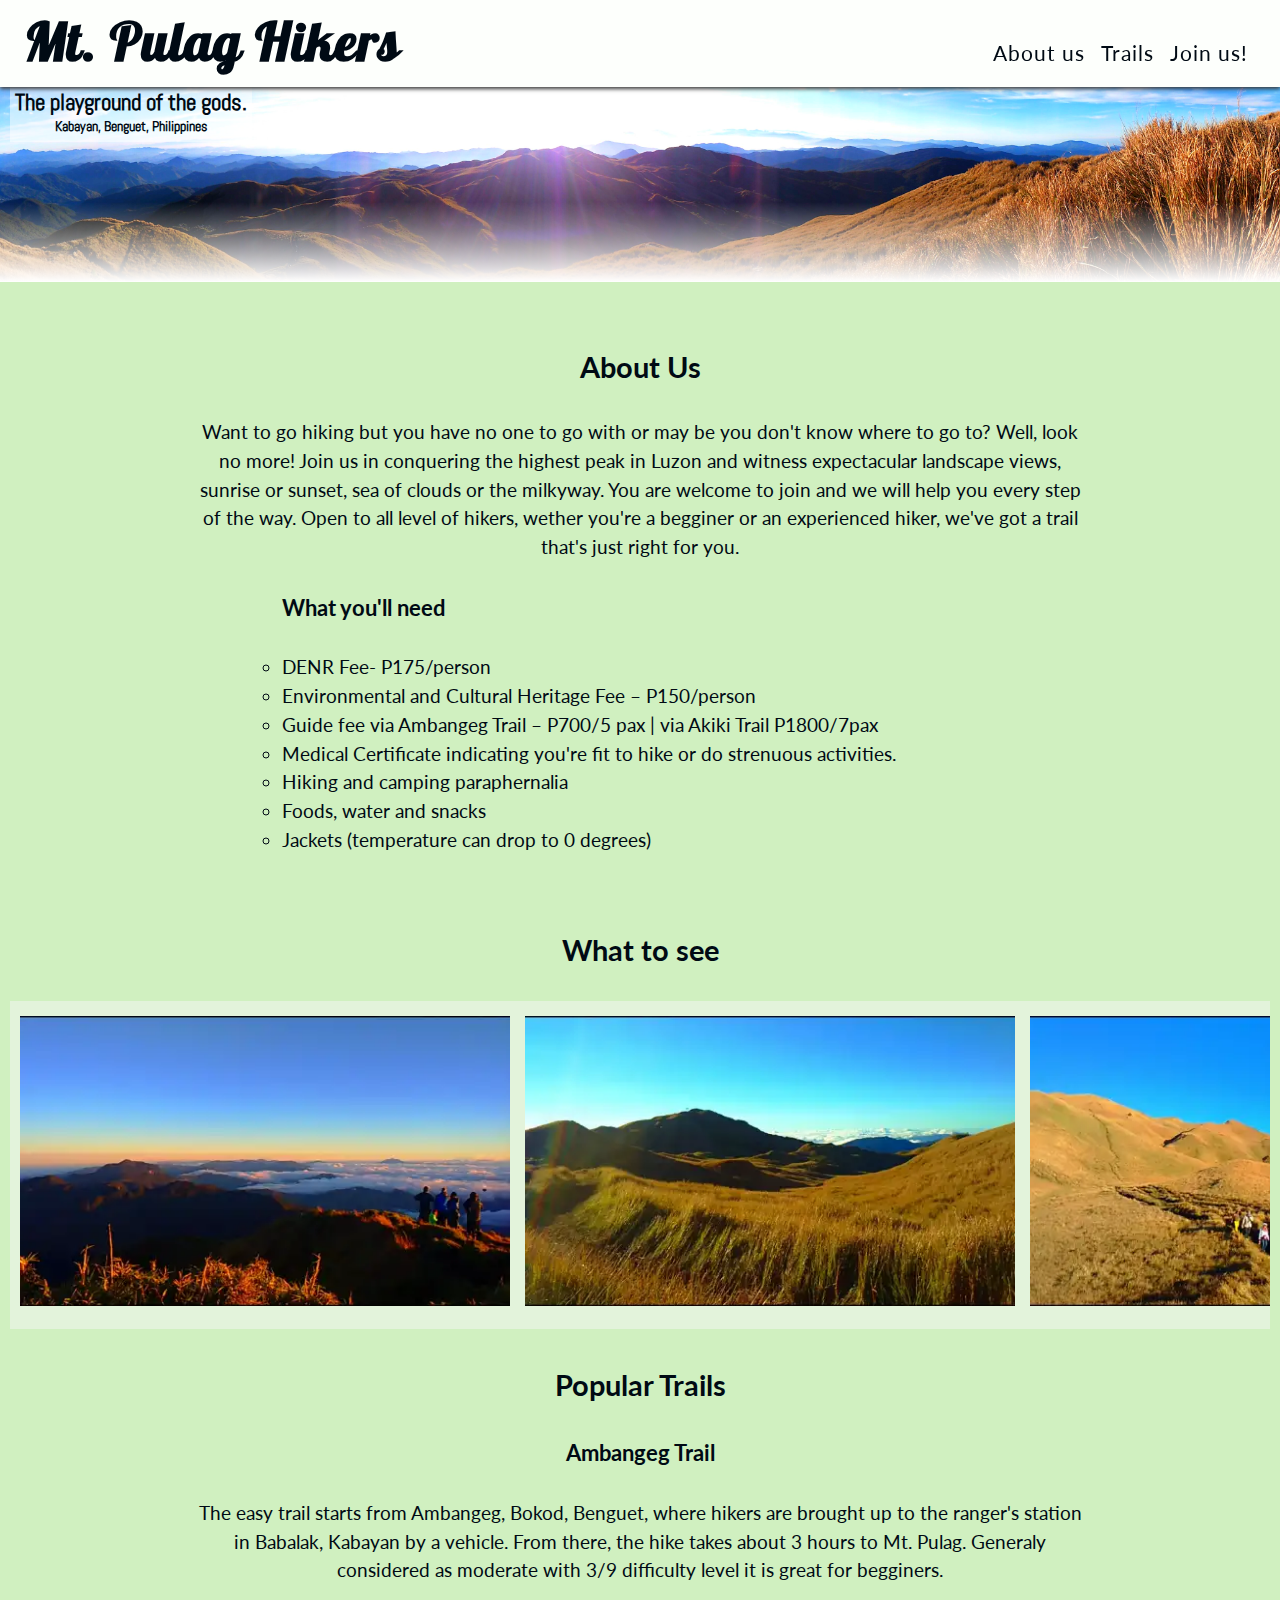
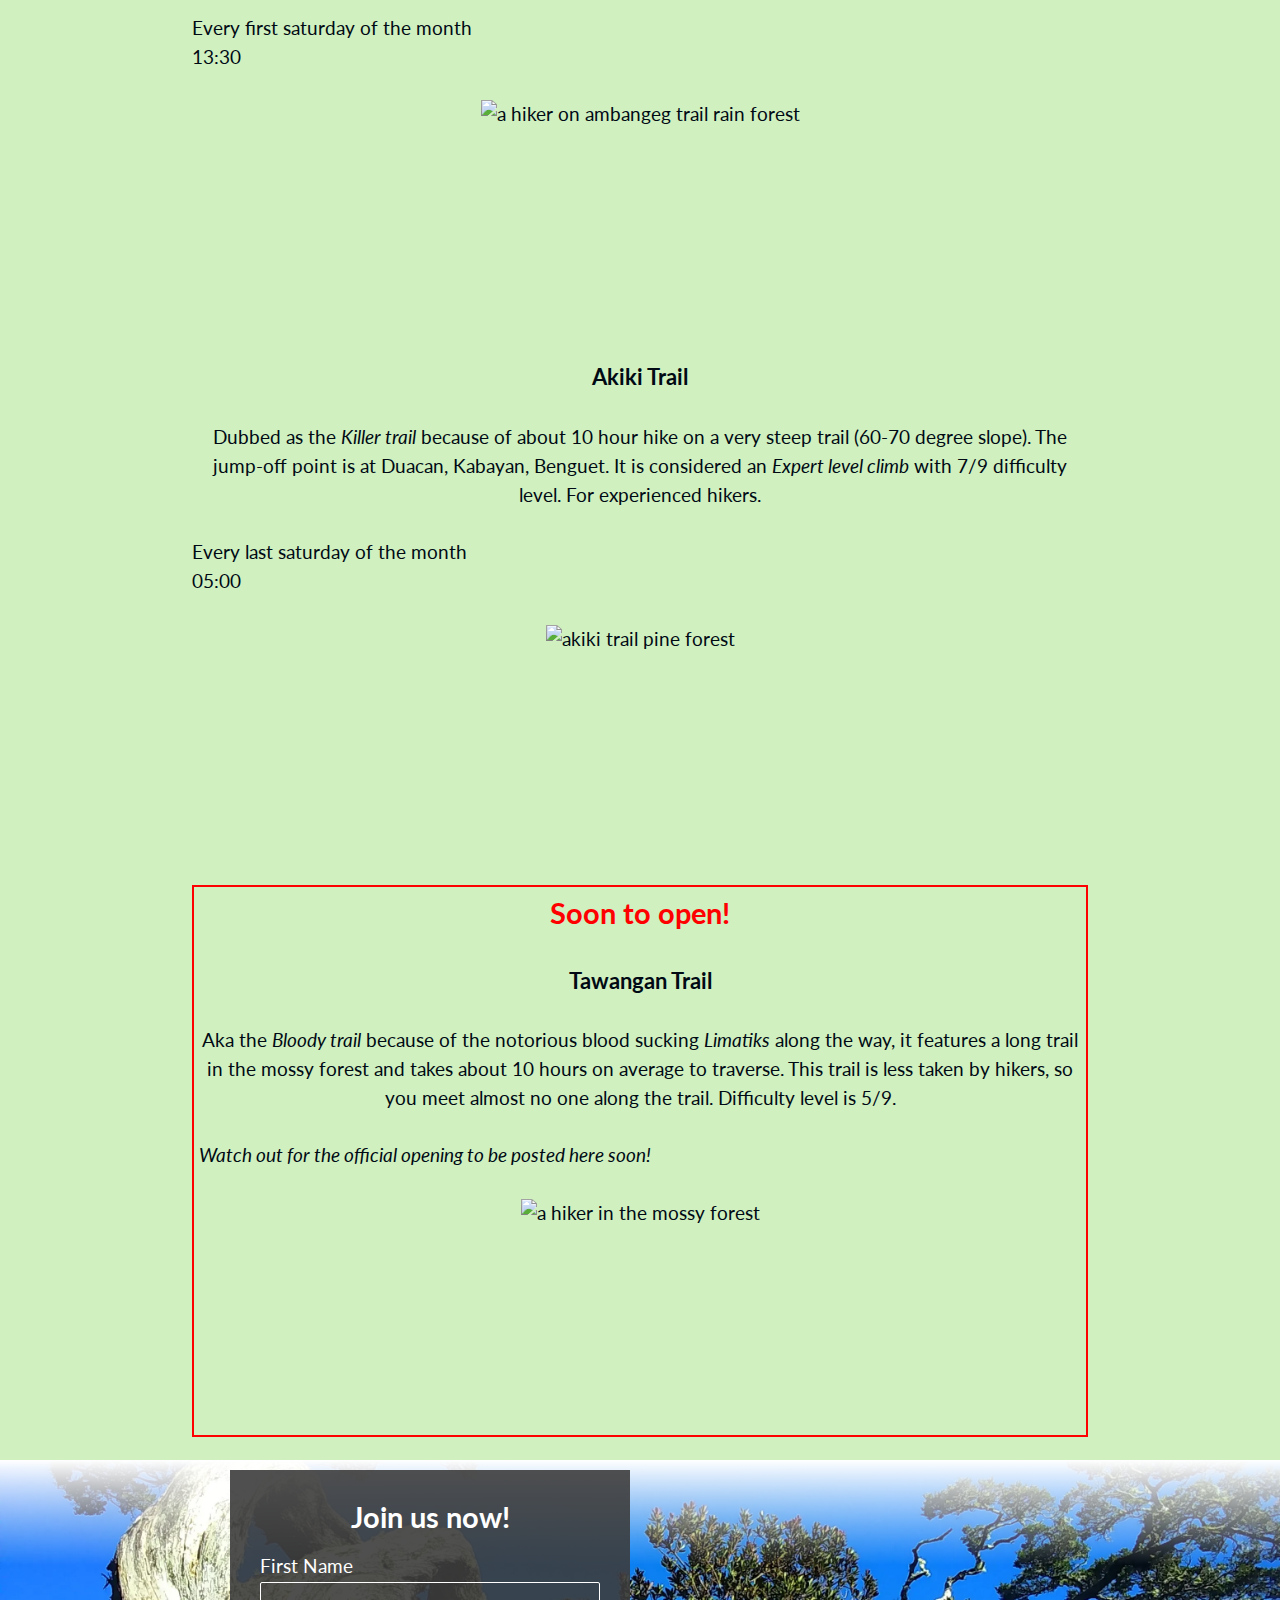
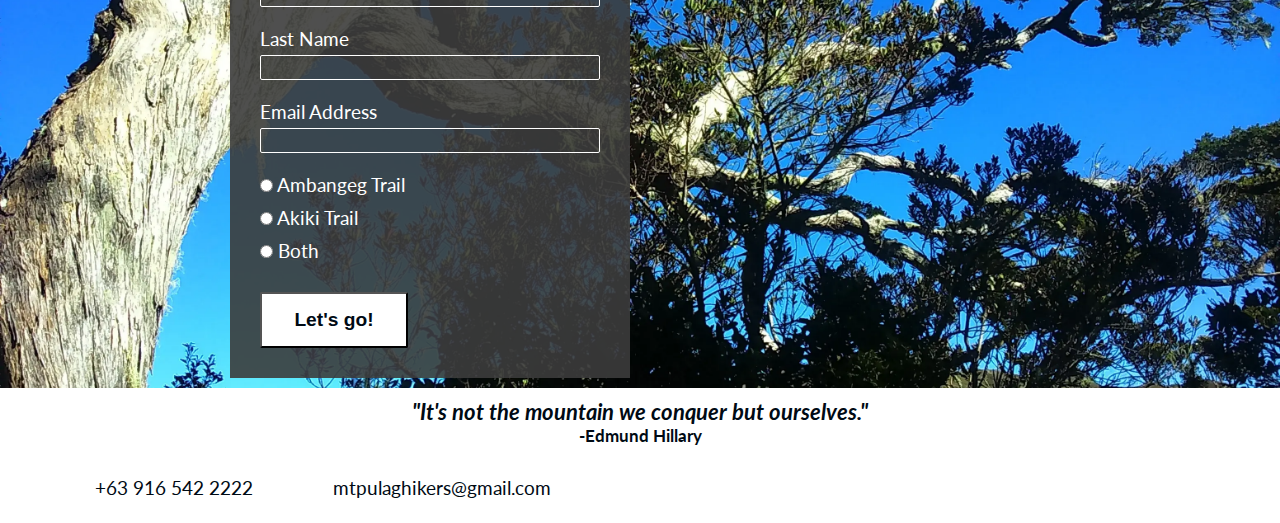
==== commit 149a51b6: "Adjust bottom padding of radio buttons" ====
--- a/index.html
+++ b/index.html
@@ -73,17 +73,17 @@
                 <img src="assets/images/hikers-seaofclouds.webp" alt="hikers enjoying the view of the sea of clouds">
                 <img src="assets/images/grassland-mtpulag.webp" alt="grassland atop the mountain">
                 <img src="assets/images/grasslandhikers.webp" alt="hikers enjoying the view on the grassland">
-                <img src="assets/images/milkyway-mtpulag.jpg" alt="milkyway view from mt. Pulag">
+                <img src="assets/images/milkyway-mtpulag.webp" alt="milkyway view from mt. Pulag">
                 <img src="assets/images/foottrail-mtpulag.webp" alt="cobblestone foot trail leading up to the mountain top">
                 <img src="assets/images/sunrise-mtpulag.webp" alt="sunrise view from mt. Pulag">
                 <img src="assets/images/sunset-mtpulag.webp" alt="sunset view from mt. Pulag">
                 <img src="assets/images/viewsummit-mtpulag.webp" alt="view of mt. Pulag summit">
                 <img src="assets/images/sunset2-mtpulag.webp" alt="silhouette of a tree on the side of a mountain at dusk">
-                <img src="assets/images/akiki-trail-2.webp" alt="akiki trail grassland">
+                <img src="assets/images/akiki-trail2.webp" alt="akiki trail grassland">
                 <img src="assets/images/ambangeg-trail2.webp" alt="a line of hikers on ambangeg trail">
                 <img src="assets/images/eddet-river.webp" alt="eddet river view along akiki trail">
                 <img src="assets/images/galaxy.webp" alt="galaxy view at dawn">
-                <img src="assets/images/mt-pulag-2009-freedom.webp" alt="hikers coming down from the summit of mt. Pulag">
+                <img src="assets/images/mt-pulag-freedom.webp" alt="hikers coming down from the summit of mt. Pulag">
                 <img src="assets/images/mt-pulag-camp1.webp" alt="campers and tents at camp site 1">
                 <img src="assets/images/mt-pulag-camp2.webp" alt="campers and tents at camp site 2">
                 <img src="assets/images/mt-pulag-camp3.webp" alt="campers and tents at camp site 3">
@@ -91,7 +91,7 @@
                 <img src="assets/images/mt-pulag-grassland2.webp" alt="a distant view of the summit and grasslands">
                 <img src="assets/images/mt-pulag-grassland.webp" alt="a closer look of the grassland">
                 <img src="assets/images/mt-pulag-seaofclouds.webp" alt="a hiker enjoying the view of the sea of clouds">
-                <img src="assets/images/mt-Pulag-summit.webp" alt="hikers at the summit between the dwarf bamboos">
+                <img src="assets/images/mt-pulag-summit.webp" alt="hikers at the summit between the dwarf bamboos">
             </div>
         </section>
         <section id="trail" class="main-content">
@@ -170,15 +170,15 @@
                 <input id="email-address" type="email" name="email-address" class="text-input" required>
                 <br>
                 <div id="radio-buttons">
-                    <div>
+                    <div class="trail-choices">
                         <input id="ambangeg" type="radio" name="trail-preference" value="ambangeg" required>
                         <label for="ambangeg">Ambangeg Trail</label>
                     </div>
-                    <div>
+                    <div class="trail-choices">
                         <input id="akiki" type="radio" name="trail-preference" value="akiki" required>
                         <label for="akiki">Akiki Trail</label>
                     </div>
-                    <div>
+                    <div class="trail-choices">
                         <input id="both" type="radio" name="trail-preference" value="both" required>
                         <label for="both">Both</label>
                     </div>
--- a/assets/css/style.css
+++ b/assets/css/style.css
@@ -116,9 +116,8 @@
 main {
     /* Make main element take up any surplus space to push footer down */
     flex: 1 0 auto;
-    background: #D0F0C0 url("../images/logo-black.png") center/cover no-repeat fixed;
+    background: #D0F0C0 url("../images/logo-no-background.png") center/contain no-repeat fixed;
     background-blend-mode: soft-light;
-    background-position-y: 20%;
 }
 
 .main-content {
@@ -255,6 +254,10 @@
     width: 100%;
 }
 
+.trail-choices {
+    padding-bottom: 10px;
+}
+
 
 .join-button {
     margin-top: 20px;
@@ -370,10 +373,16 @@
         height: 250px;
       }
 
-     /* Trails */
+     /* Popular Trails */
      #trail {
         padding: 0 15%;
      }
+
+     #trail img {
+        width: 75%;
+        height: 75%;
+    }
+    
 
      /* Signup form*/
      #signup {
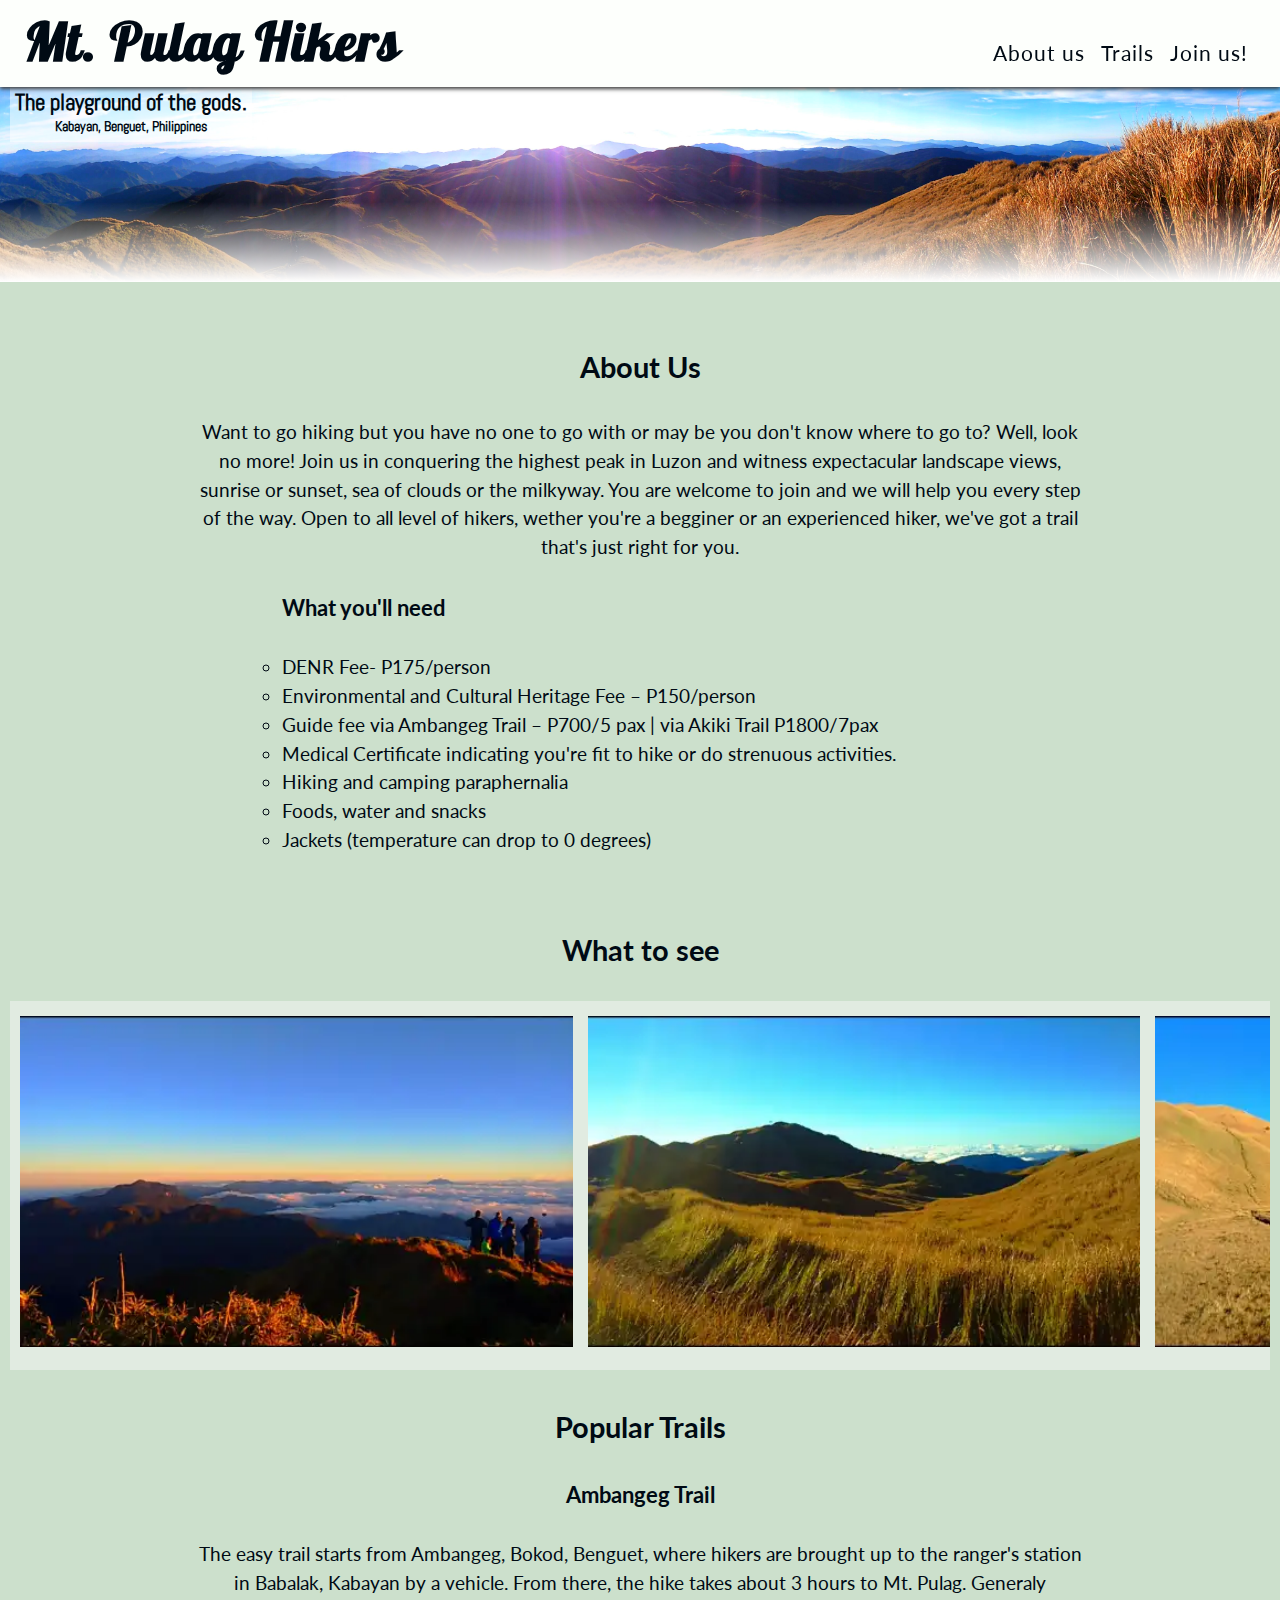
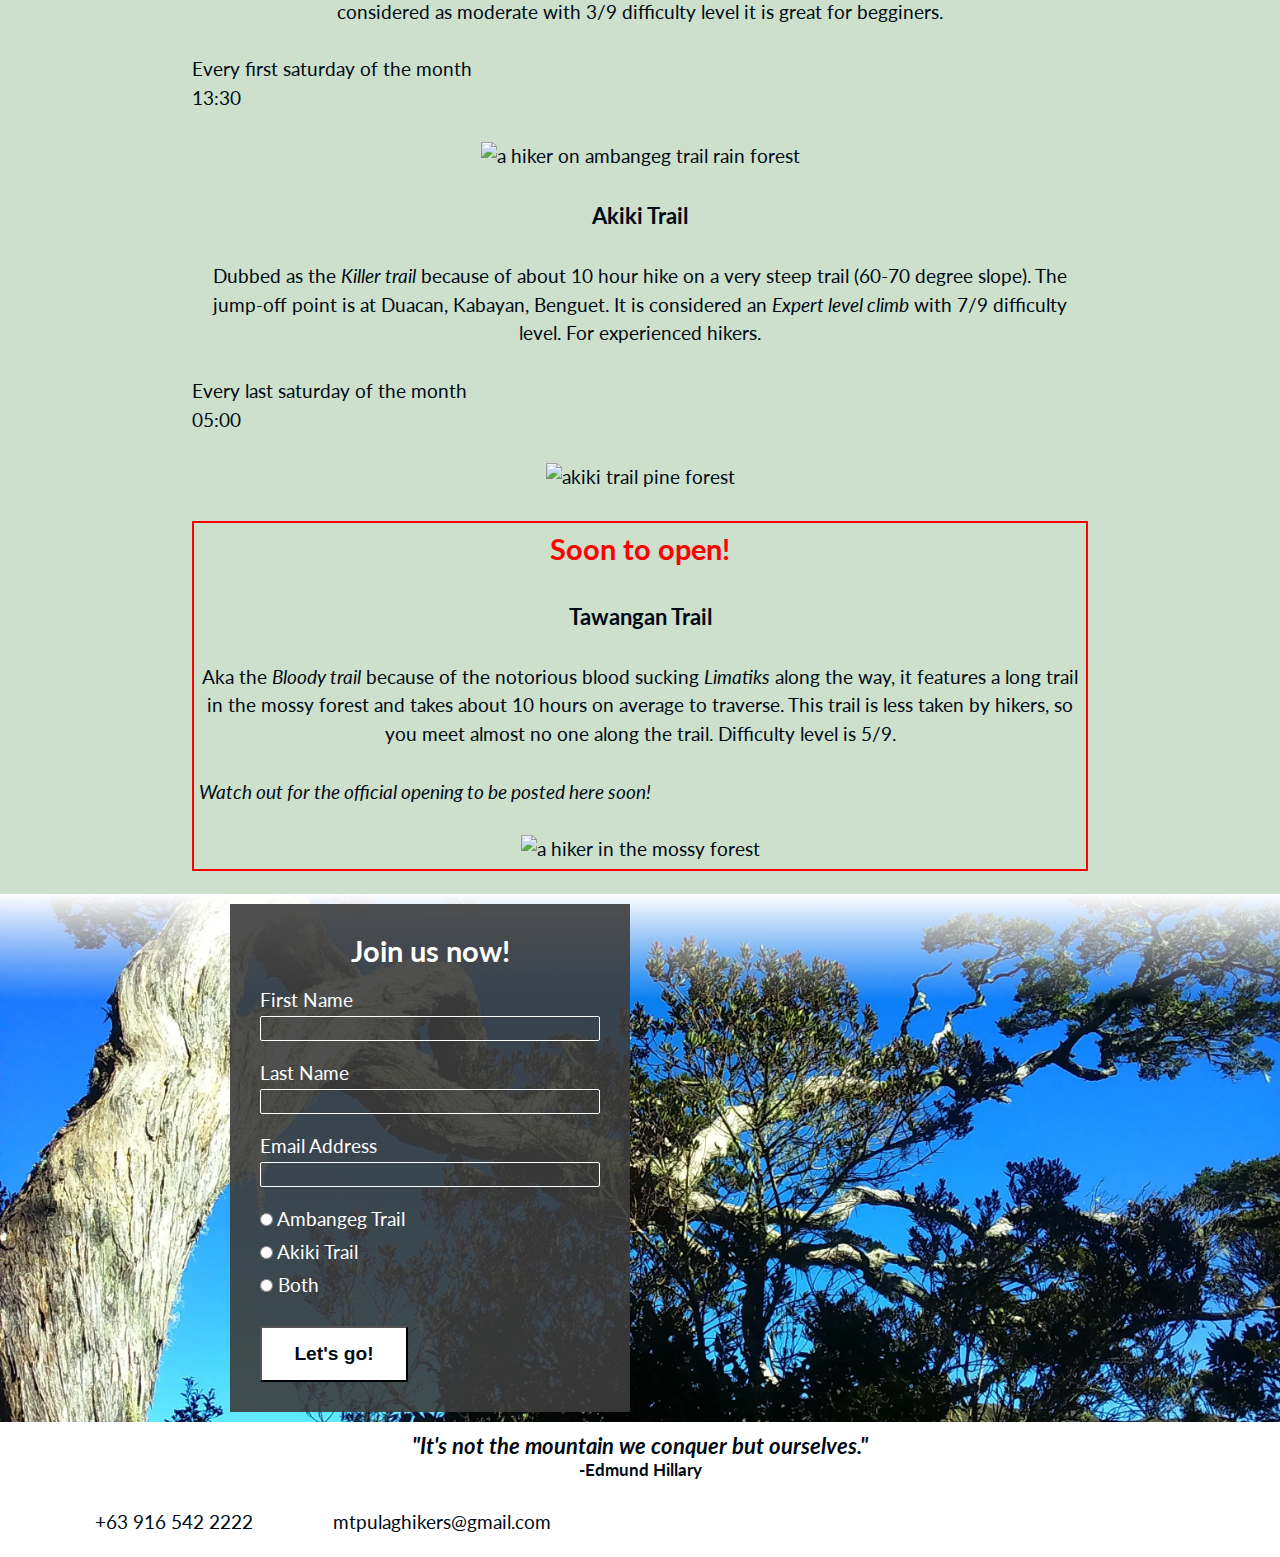
==== commit 144598bb: "restyle response page and change background color" ====
--- a/index.html
+++ b/index.html
@@ -21,7 +21,7 @@
     <!-- Header -->
     <header>
         <section id="topnavi">
-            <a href="#hero">
+            <a href="#hero" alt="Click to go back to on top">
                 <h1 id="logo">Mt. Pulag Hikers</h1>
             </a>
             <input type="checkbox" id="nav-toggle" name="nav-toggle">
@@ -72,26 +72,26 @@
             <div class="scroll-gallery">
                 <img src="assets/images/hikers-seaofclouds.webp" alt="hikers enjoying the view of the sea of clouds">
                 <img src="assets/images/grassland-mtpulag.webp" alt="grassland atop the mountain">
-                <img src="assets/images/grasslandhikers.webp" alt="hikers enjoying the view on the grassland">
-                <img src="assets/images/milkyway-mtpulag.webp" alt="milkyway view from mt. Pulag">
-                <img src="assets/images/foottrail-mtpulag.webp" alt="cobblestone foot trail leading up to the mountain top">
-                <img src="assets/images/sunrise-mtpulag.webp" alt="sunrise view from mt. Pulag">
-                <img src="assets/images/sunset-mtpulag.webp" alt="sunset view from mt. Pulag">
-                <img src="assets/images/viewsummit-mtpulag.webp" alt="view of mt. Pulag summit">
-                <img src="assets/images/sunset2-mtpulag.webp" alt="silhouette of a tree on the side of a mountain at dusk">
-                <img src="assets/images/akiki-trail2.webp" alt="akiki trail grassland">
-                <img src="assets/images/ambangeg-trail2.webp" alt="a line of hikers on ambangeg trail">
-                <img src="assets/images/eddet-river.webp" alt="eddet river view along akiki trail">
-                <img src="assets/images/galaxy.webp" alt="galaxy view at dawn">
-                <img src="assets/images/mt-pulag-freedom.webp" alt="hikers coming down from the summit of mt. Pulag">
-                <img src="assets/images/mt-pulag-camp1.webp" alt="campers and tents at camp site 1">
-                <img src="assets/images/mt-pulag-camp2.webp" alt="campers and tents at camp site 2">
-                <img src="assets/images/mt-pulag-camp3.webp" alt="campers and tents at camp site 3">
-                <img src="assets/images/mt-pulag-cottonclouds.webp" alt="scenic view of cotton clouds on top of the mountains">
-                <img src="assets/images/mt-pulag-grassland2.webp" alt="a distant view of the summit and grasslands">
-                <img src="assets/images/mt-pulag-grassland.webp" alt="a closer look of the grassland">
-                <img src="assets/images/mt-pulag-seaofclouds.webp" alt="a hiker enjoying the view of the sea of clouds">
-                <img src="assets/images/mt-pulag-summit.webp" alt="hikers at the summit between the dwarf bamboos">
+                <img src="assets/images/grasslandhikers.webp" loading="lazy" alt="hikers enjoying the view on the grassland">
+                <img src="assets/images/milkyway-mtpulag.webp" loading="lazy" alt="milkyway view from mt. Pulag">
+                <img src="assets/images/foottrail-mtpulag.webp" loading="lazy" alt="cobblestone foot trail leading up to the mountain top">
+                <img src="assets/images/sunrise-mtpulag.webp" loading="lazy" alt="sunrise view from mt. Pulag">
+                <img src="assets/images/sunset-mtpulag.webp" loading="lazy" alt="sunset view from mt. Pulag">
+                <img src="assets/images/viewsummit-mtpulag.webp" loading="lazy" alt="view of mt. Pulag summit">
+                <img src="assets/images/sunset2-mtpulag.webp" loading="lazy" alt="silhouette of a tree on the side of a mountain at dusk">
+                <img src="assets/images/akiki-trail2.webp" loading="lazy" alt="akiki trail grassland">
+                <img src="assets/images/ambangeg-trail2.webp" loading="lazy" alt="a line of hikers on ambangeg trail">
+                <img src="assets/images/eddet-river.webp" loading="lazy" alt="eddet river view along akiki trail">
+                <img src="assets/images/galaxy.webp" loading="lazy" alt="galaxy view at dawn">
+                <img src="assets/images/mt-pulag-freedom.webp" loading="lazy" alt="hikers coming down from the summit of mt. Pulag">
+                <img src="assets/images/mt-pulag-camp1.webp" loading="lazy" alt="campers and tents at camp site 1">
+                <img src="assets/images/mt-pulag-camp2.webp" loading="lazy" alt="campers and tents at camp site 2">
+                <img src="assets/images/mt-pulag-camp3.webp" loading="lazy" alt="campers and tents at camp site 3">
+                <img src="assets/images/mt-pulag-cottonclouds.webp" loading="lazy" alt="scenic view of cotton clouds on top of the mountains">
+                <img src="assets/images/mt-pulag-grassland2.webp" loading="lazy" alt="a distant view of the summit and grasslands">
+                <img src="assets/images/mt-pulag-grassland.webp" loading="lazy" alt="a closer look of the grassland">
+                <img src="assets/images/mt-pulag-seaofclouds.webp" loading="lazy" alt="a hiker enjoying the view of the sea of clouds">
+                <img src="assets/images/mt-pulag-summit.webp" loading="lazy" alt="hikers at the summit between the dwarf bamboos">
             </div>
         </section>
         <section id="trail" class="main-content">
@@ -109,12 +109,6 @@
                         13:30</p>
                     <br>
                     <img src="assets/images/ambangeg-trail.webp" alt="a hiker on ambangeg trail rain forest">
-                <div class="google-map">
-                    <iframe
-                        src="https://www.google.com/maps/embed?pb=!1m18!1m12!1m3!1d1618.8121864432321!2d120.8327687239396!3d16.520494707127668!2m3!1f0!2f0!3f0!3m2!1i1024!2i768!4f13.1!3m3!1m2!1s0x3391b3b0a352d14f%3A0xdc8e788ce30380bf!2sMount%20Pulag%20National%20Park%20Protected%20Area%20Office!5e0!3m2!1sde!2sde!4v1723646665720!5m2!1sde!2sde"
-                        allowfullscreen="" loading="lazy" referrerpolicy="no-referrer-when-downgrade" 
-                        aria-label="Shows Ambangeg, Bokod on google maps (opens in a new tab)"></iframe>
-                </div>
             </div>
             <br>
             <div id="killer-trail">
@@ -128,12 +122,6 @@
                     05:00</p>
                 <br>
                 <img src="assets/images/akiki-trail.webp" alt="akiki trail pine forest">
-                <div class="google-map">
-                    <iframe
-                        src="https://www.google.com/maps/embed?pb=!1m18!1m12!1m3!1d29074.769709200824!2d120.81844269842892!3d16.612946220370944!2m3!1f0!2f0!3f0!3m2!1i1024!2i768!4f13.1!3m3!1m2!1s0x3391b5a36420cd6d%3A0x40c686dc82733875!2sMt.%20Pulag%20National%20Park%20Akiki%20Trail%20Jump%20Off%20Point!5e0!3m2!1sde!2sde!4v1723646530264!5m2!1sde!2sde"
-                        allowfullscreen="" loading="lazy" referrerpolicy="no-referrer-when-downgrade" 
-                        aria-label="Shows Ambangeg, Bokod on google maps (opens in a new tab)"></iframe>
-                </div>
             </div>
             <br>
             <div id="coming-soon">
@@ -149,11 +137,6 @@
                     <p class="sched"><em>Watch out for the official opening to be posted here soon!</em></p>
                 <br>
                 <img src="assets/images/tawangan-trail.webp" alt="a hiker in the mossy forest">
-                <div class="google-map">
-                <iframe src="https://www.google.com/maps/embed?pb=!1m18!1m12!1m3!1d2061.5853386487383!2d120.9092671341383!3d16.65705799548926!2m3!1f0!2f0!3f0!3m2!1i1024!2i768!4f13.1!3m3!1m2!1s0x3391cae990a3d9e9%3A0xc8416beaf486a8d3!2sTawangan%2C%20Kabayan%2C%20Benguet%2C%20Philippinen!5e0!3m2!1sde!2sde!4v1724257278662!5m2!1sde!2sde" 
-                        allowfullscreen="" loading="lazy" referrerpolicy="no-referrer-when-downgrade"
-                        aria-label="Shows Tawangan, Kabayan, Benguet on google maps (opens in a new tab)"></iframe>
-                </div>
             </div>
         </section>
         <br>
--- a/assets/css/style.css
+++ b/assets/css/style.css
@@ -12,7 +12,8 @@
     min-width: 100%;
     display: flex;
     flex-direction: column;
-
+    min-height: 100vh;
+    
     /* Generic project style */
     color: #000a14;
     font-family: 'Lato', sans-serif;
@@ -21,7 +22,7 @@
 /* Header */
 #topnavi {
     background-color: #fdfffc;
-    padding: .20rem 1rem;
+    padding: 0.2rem 1rem;
     position: fixed;
     z-index: 99;
     width: 100%;
@@ -116,8 +117,12 @@
 main {
     /* Make main element take up any surplus space to push footer down */
     flex: 1 0 auto;
-    background: #D0F0C0 url("../images/logo-no-background.png") center/contain no-repeat fixed;
+    width: 100%;
+    background: #CCE0CC url("../images/logo-no-background.webp") center/contain no-repeat fixed;
     background-blend-mode: soft-light;
+    display: flex;
+    flex-direction: column;
+    min-height: 50vh;
 }
 
 .main-content {
@@ -146,15 +151,15 @@
 /* Gallery */
 div.scroll-gallery {
     background-color: rgba(245, 245, 245, .5);
-    overflow: auto;
+    overflow: scroll;
     white-space: nowrap;
     padding: 10px 5px;
   }
   
 div.scroll-gallery img {
     padding: 5px;
-    width: 300px;
-    height: 200px;
+    width: 100%;
+    height: 100%;
   }
 
 .hidden-header {
@@ -195,13 +200,6 @@
 #trail img {
     width: 100%;
     height: 100%;
-}
-
-.google-map iframe {
-    width: 100%;
-    height: 100%;
-    border: 0;
-    padding-top: 5%;
 }
 
 /* Signup form */
@@ -271,9 +269,11 @@
 
 /* Response page */
 #response-text {
-    min-height: 100%;
-    padding: 5% 10% 8%;
-    text-align: center;
+    display: flex;
+    flex-direction: column;
+    align-content: center;
+    text-align: center;
+    padding-top: 15%;
 }
 
 #response-text h2 {
@@ -369,8 +369,8 @@
 
      /* Gallery */
      div.scroll-gallery img {
-        width: 350px;
-        height: 250px;
+        width: 40%;
+        height: 40%;
       }
 
      /* Popular Trails */
@@ -427,11 +427,9 @@
     
     /* Gallery */
     div.scroll-gallery img {
-        width: 500px;
-        height: 300px;
-    }
-
-    /* Trails */
+        width: 45%;
+        height: 45%;
+    }
 
     /* Signup */
     .text-input:hover {
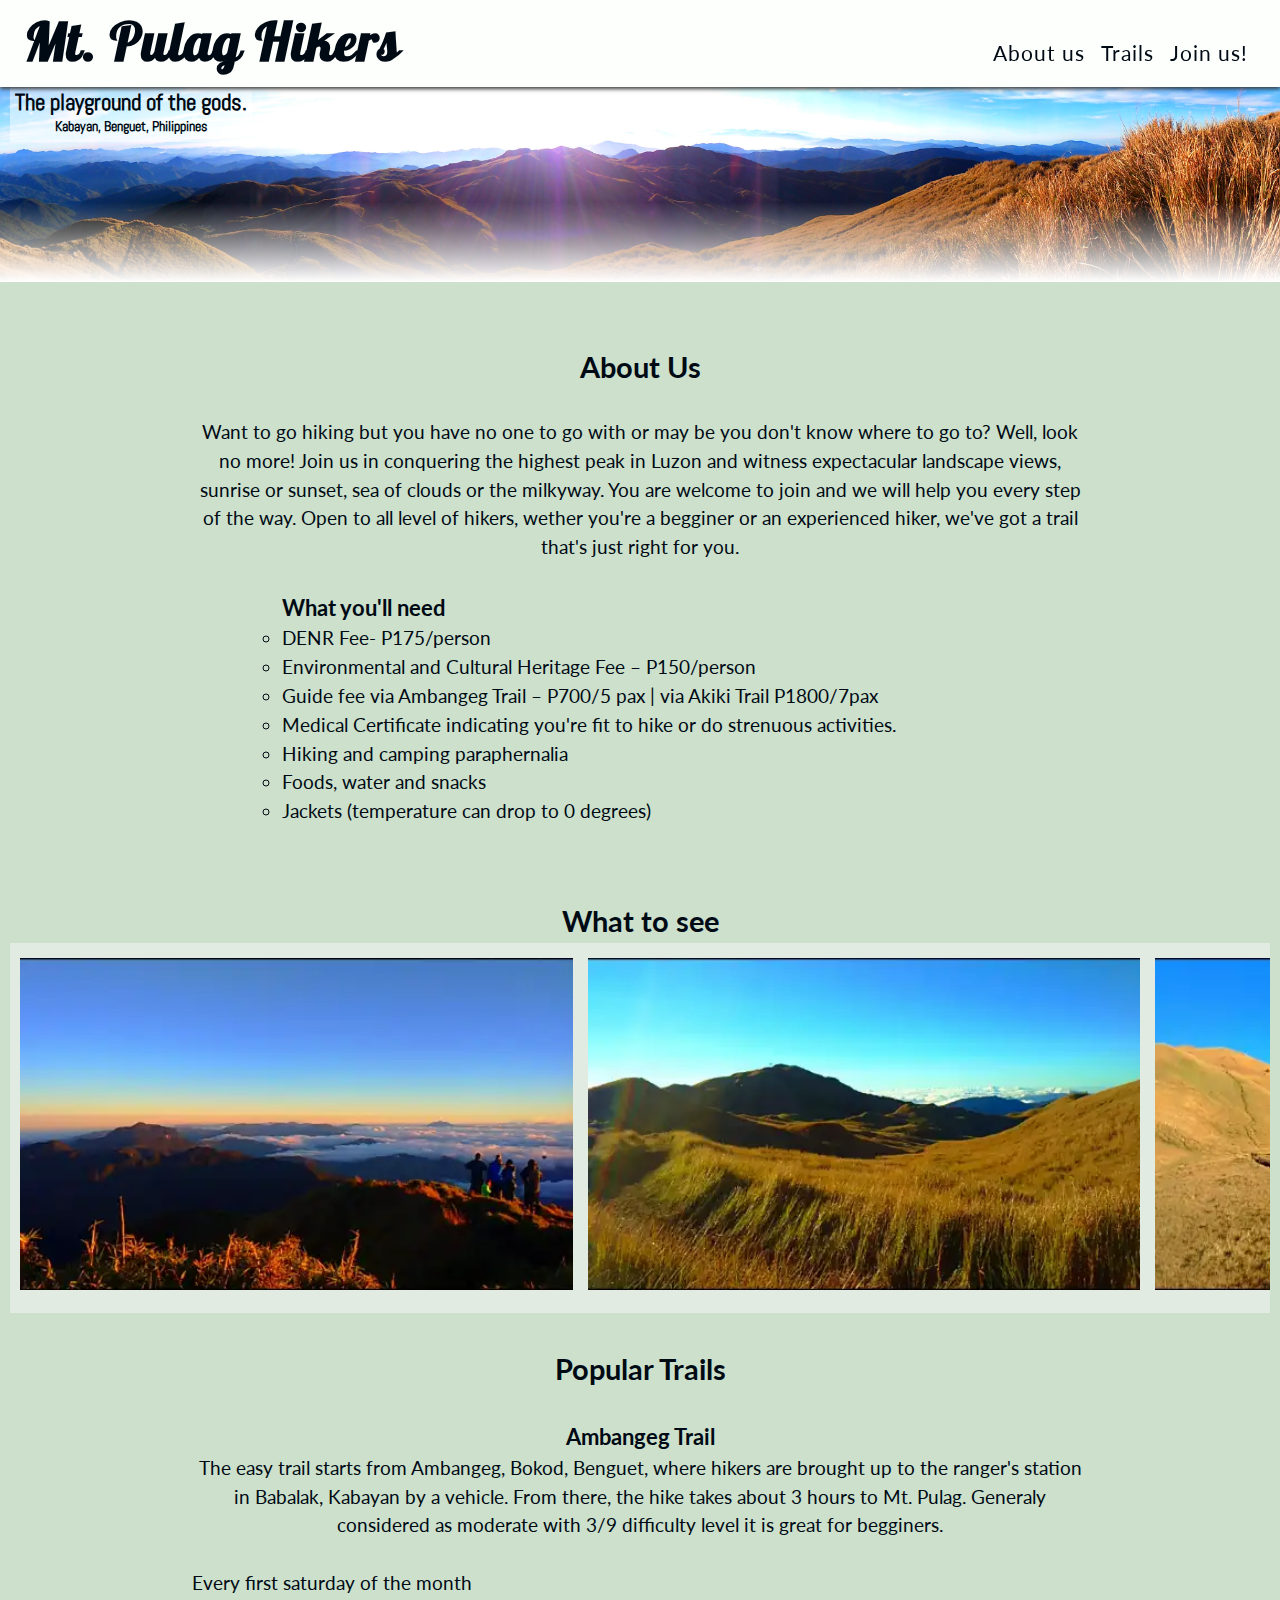
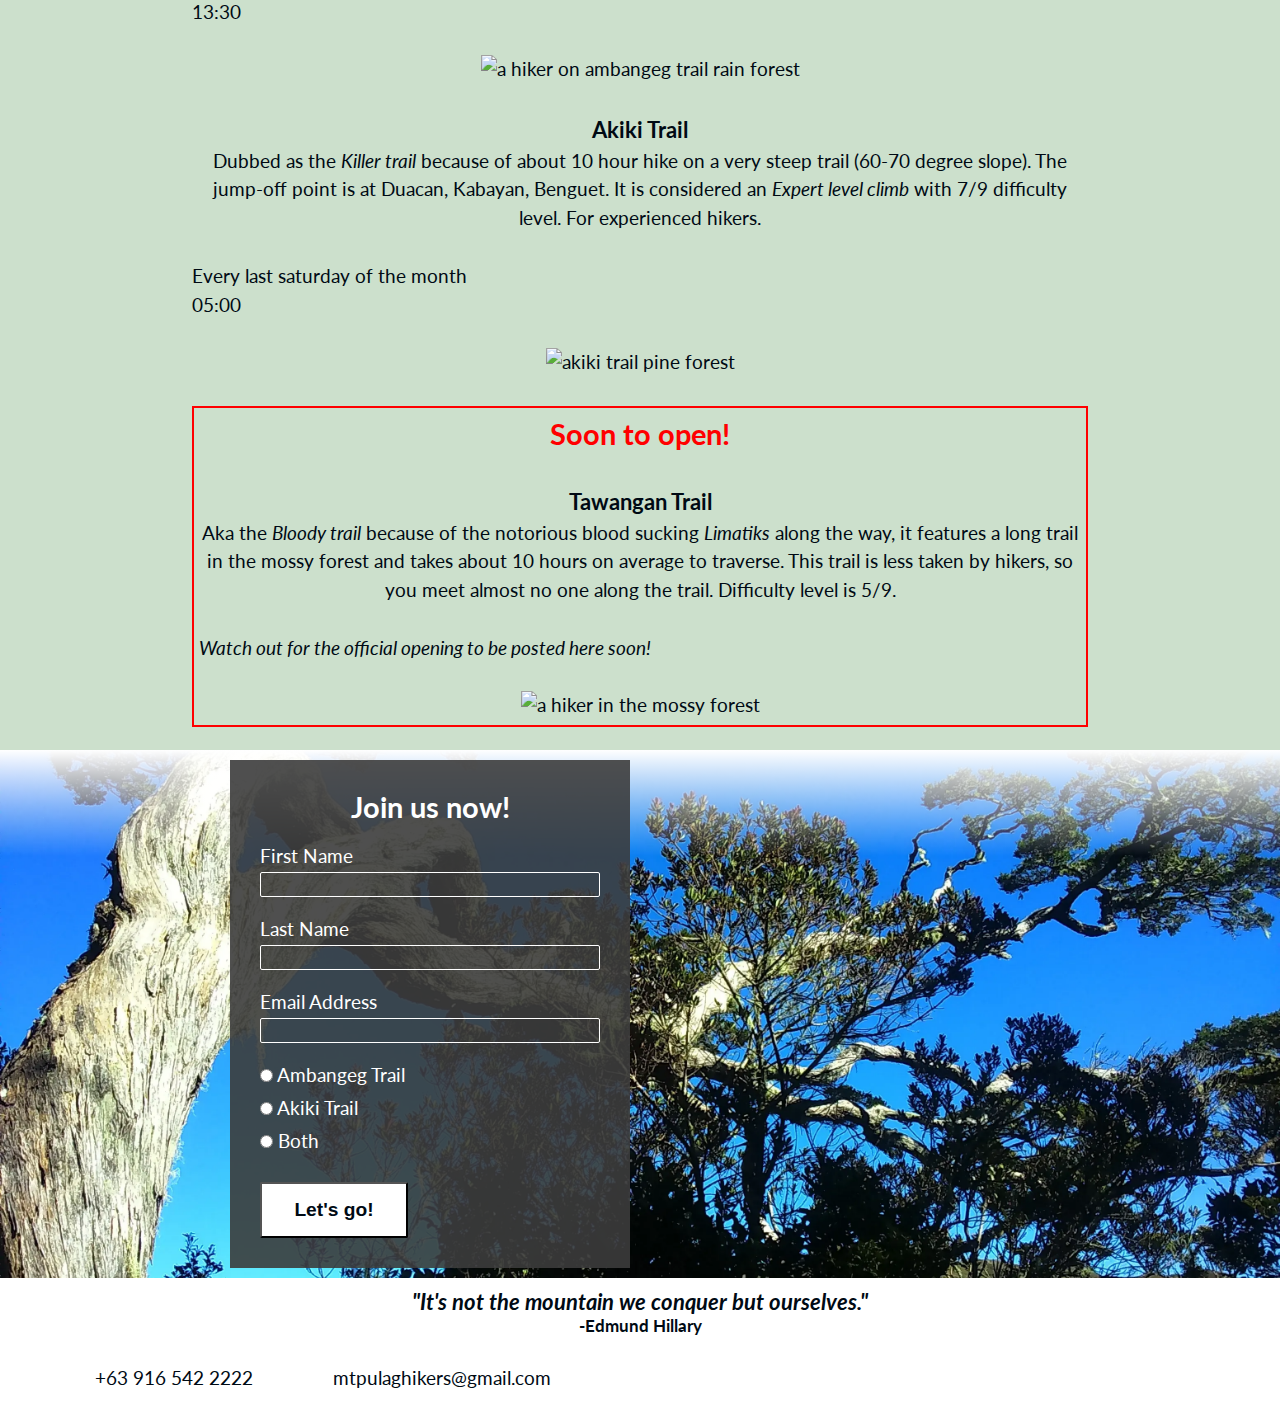
==== commit 623e74d7: "Chsnge alt attribute to aria-label on an a element" ====
--- a/index.html
+++ b/index.html
@@ -21,7 +21,7 @@
     <!-- Header -->
     <header>
         <section id="topnavi">
-            <a href="#hero" alt="Click to go back to on top">
+            <a href="#hero" aria-label="Click to go back to on top">
                 <h1 id="logo">Mt. Pulag Hikers</h1>
             </a>
             <input type="checkbox" id="nav-toggle" name="nav-toggle">
@@ -54,7 +54,6 @@
             <br>
             <div id="what-to-bring">
                 <h3>What you'll need <i class="fa-solid fa-circle-question"></i></h3>
-                <br>
                 <ul>
                     <li>DENR Fee- P175/person</li>
                     <li>Environmental and Cultural Heritage Fee – P150/person</li>
@@ -68,7 +67,6 @@
         </section>
         <section id="gallery" class="main-content">
             <h2><i class="fa-solid fa-camera"></i> What to see</h2>
-            <br>
             <div class="scroll-gallery">
                 <img src="assets/images/hikers-seaofclouds.webp" alt="hikers enjoying the view of the sea of clouds">
                 <img src="assets/images/grassland-mtpulag.webp" alt="grassland atop the mountain">
@@ -99,7 +97,6 @@
             <br>
             <div id="easy-trail">
                     <h3>Ambangeg Trail <i class="fa-solid fa-person-hiking"></i></h3>
-                    <br>
                     <p>The easy trail starts from Ambangeg, Bokod, Benguet, where hikers are brought
                         up to the ranger's station in Babalak, Kabayan by a vehicle. From there, the hike takes
                         about 3 hours to Mt. Pulag. Generaly considered as moderate with 3/9 difficulty level it is 
@@ -113,7 +110,6 @@
             <br>
             <div id="killer-trail">
                 <h3>Akiki Trail <i class="fa-solid fa-person-hiking"></i></h3>
-                <br>
                 <p>Dubbed as the <i>Killer trail</i>  because of about 10 hour hike on a very steep trail (60-70
                     degree slope). The jump-off point is at Duacan, Kabayan, Benguet. It is considered an <i>Expert 
                     level climb</i> with 7/9 difficulty level. For experienced hikers.</p>
@@ -128,7 +124,6 @@
                 <h2>Soon to open!</h2>
                 <br>
                 <h3>Tawangan Trail <i class="fa-solid fa-person-hiking"></i></h3>
-                <br>
                 <p>Aka the <i>Bloody trail</i> because of the notorious blood sucking <i>Limatiks</i> along the way, 
                     it features a long trail in the mossy forest and takes about 10 hours on average to traverse.
                     This trail is less taken by hikers, so you meet almost no one along the trail.
@@ -207,5 +202,4 @@
     <!-- Font Awesome kit-->
     <script src="https://kit.fontawesome.com/ce2deac578.js" crossorigin="anonymous"></script>
 </body>
-
 </html>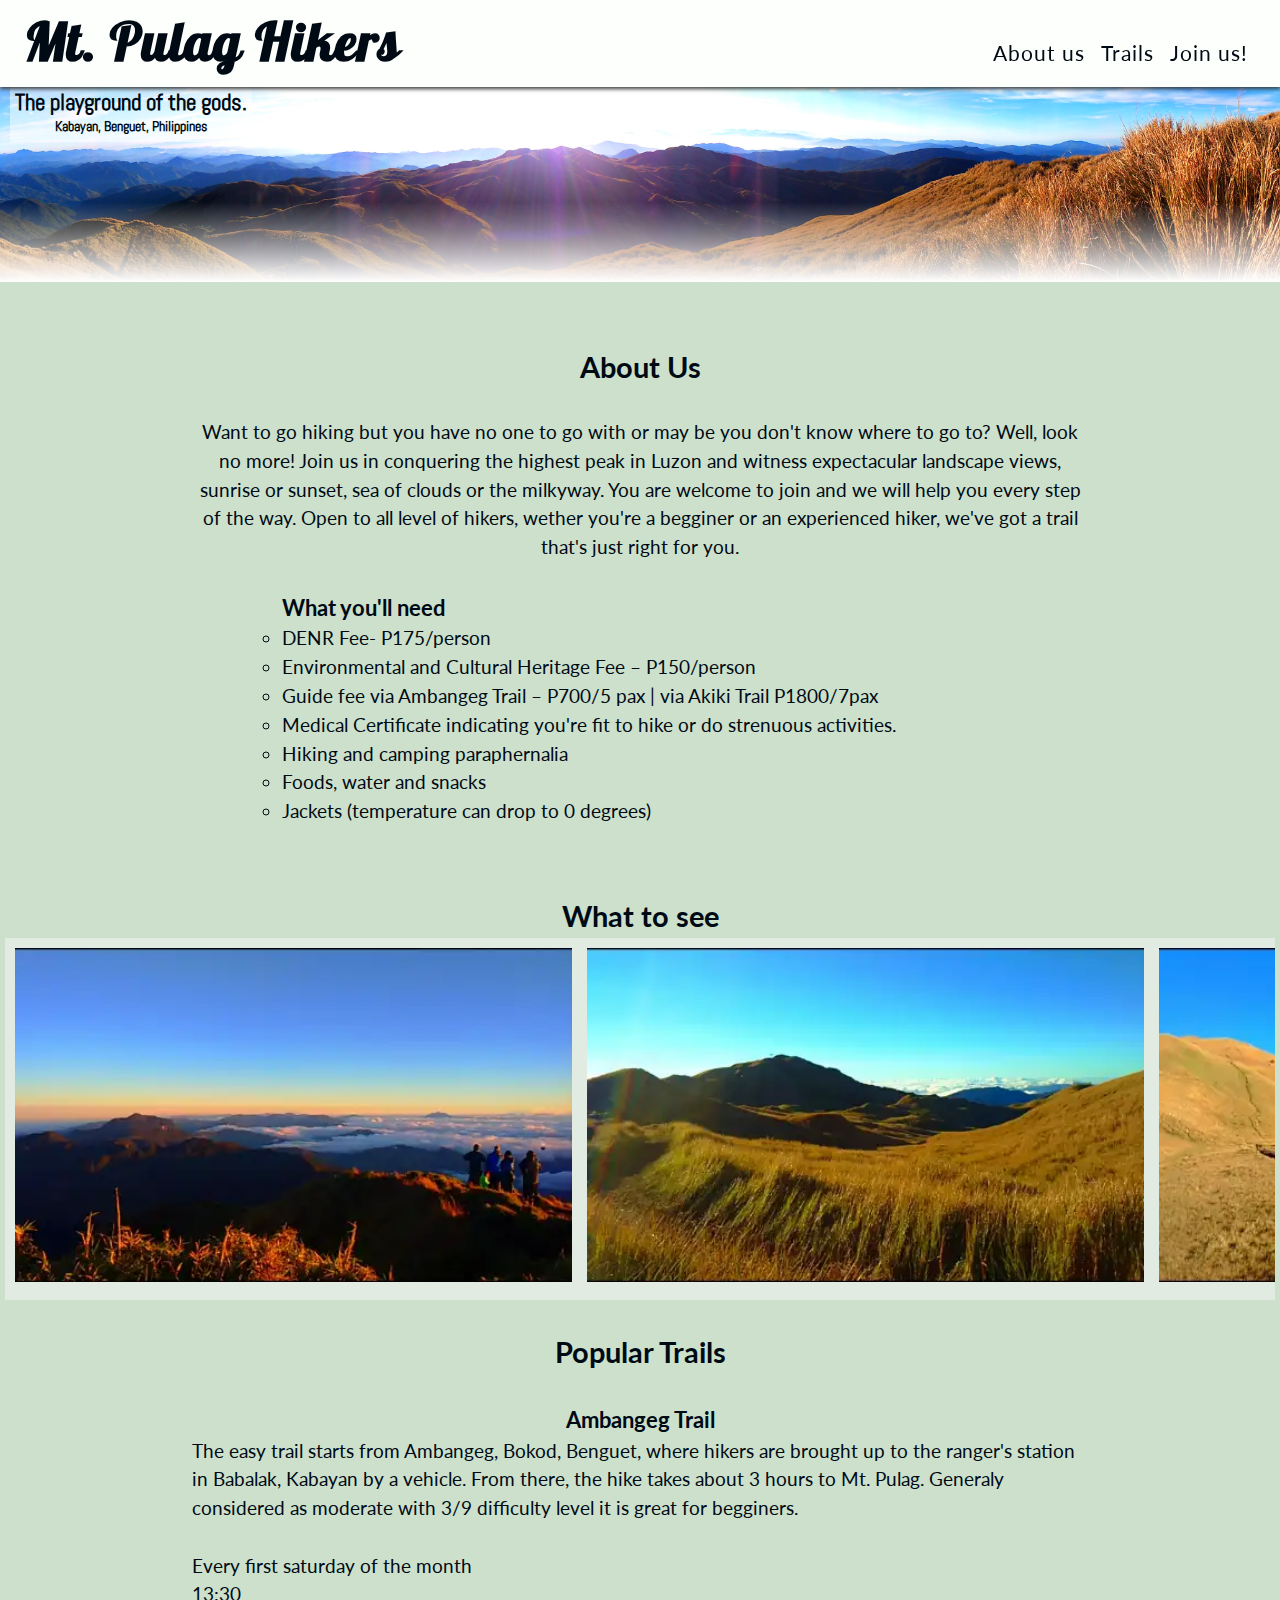
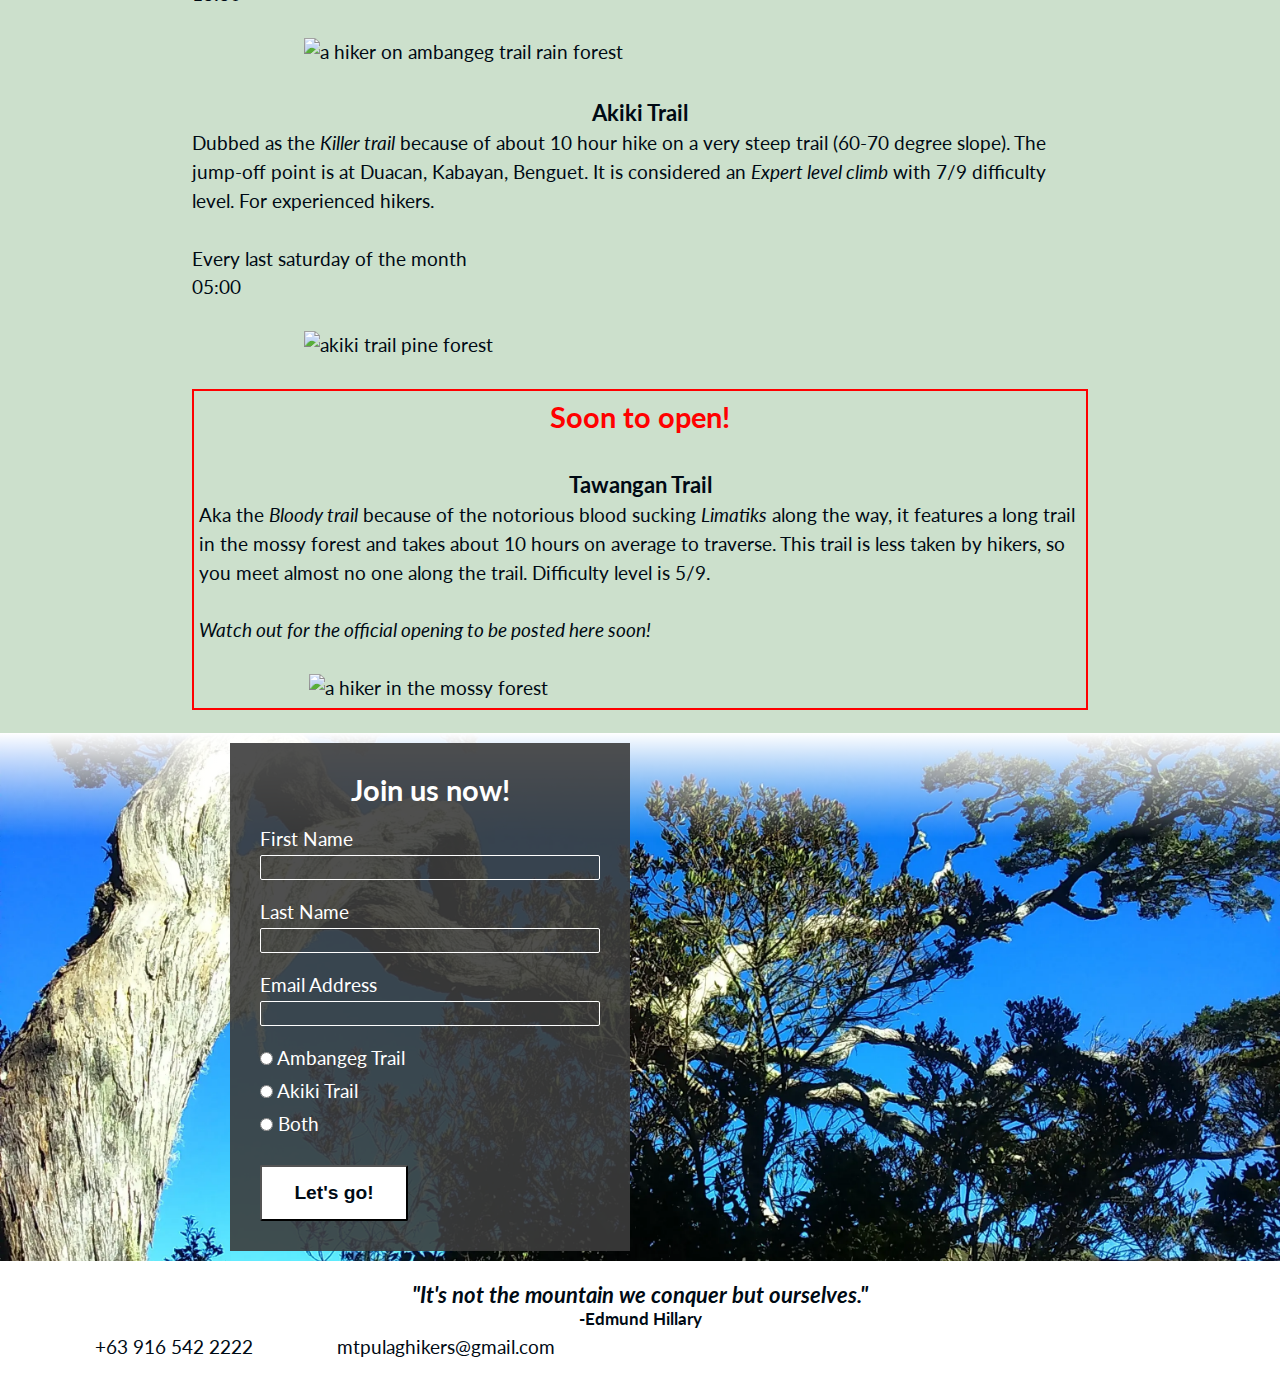
==== commit 50c4cc2c: "Remove required attribute of radio buttons" ====
--- a/index.html
+++ b/index.html
@@ -149,15 +149,15 @@
                 <br>
                 <div id="radio-buttons">
                     <div class="trail-choices">
-                        <input id="ambangeg" type="radio" name="trail-preference" value="ambangeg" required>
+                        <input id="ambangeg" type="radio" name="trail-preference" value="ambangeg">
                         <label for="ambangeg">Ambangeg Trail</label>
                     </div>
                     <div class="trail-choices">
-                        <input id="akiki" type="radio" name="trail-preference" value="akiki" required>
+                        <input id="akiki" type="radio" name="trail-preference" value="akiki">
                         <label for="akiki">Akiki Trail</label>
                     </div>
                     <div class="trail-choices">
-                        <input id="both" type="radio" name="trail-preference" value="both" required>
+                        <input id="both" type="radio" name="trail-preference" value="both">
                         <label for="both">Both</label>
                     </div>
                 </div>
@@ -170,14 +170,14 @@
         <h3><i>"It's not the mountain we conquer but ourselves."</i></h3>
         <h4>-Edmund Hillary</h4>
         <div>
-            <div>
-                <ul id="contacts">
+            <div id="contact_us">
+                <ul class="contacts">
                     <li><i class="fa-solid fa-phone"></i> +63 916 542 2222</li>
                     <li><i class="fa-solid fa-envelope"></i> mtpulaghikers@gmail.com</li>
                 </ul>
             </div>
-            <div>
-                <ul id="social-networks">
+            <div id="social_media">
+                <ul class="social-networks">
                     <li><a href="https://www.facebook.com" target="_blank" rel="noopener"
                             aria-label="Visit our facebook page (opens in a new tab)">
                             <i class="fa-brands fa-facebook"></i></a>
--- a/assets/css/style.css
+++ b/assets/css/style.css
@@ -118,15 +118,15 @@
     /* Make main element take up any surplus space to push footer down */
     flex: 1 0 auto;
     width: 100%;
-    background: #CCE0CC url("../images/logo-no-background.webp") center/contain no-repeat fixed;
+    background: #fdfffc url("../images/logo-no-background.webp") center/contain no-repeat fixed;
     background-blend-mode: soft-light;
     display: flex;
     flex-direction: column;
-    min-height: 50vh;
+    min-height: 52vh;
 }
 
 .main-content {
-    padding: 10px;
+    padding: 5px;
     line-height: 1.5;
 }
 
@@ -136,7 +136,7 @@
 
 /* About us */
 #aboutus {
-    padding: 10% 5%;
+    padding: 10% 5% 5%;
     text-align: center;
 }
 #what-to-bring {
@@ -153,7 +153,7 @@
     background-color: rgba(245, 245, 245, .5);
     overflow: scroll;
     white-space: nowrap;
-    padding: 10px 5px;
+    padding: 5px;
   }
   
 div.scroll-gallery img {
@@ -162,21 +162,25 @@
     height: 100%;
   }
 
-.hidden-header {
-    display: none;
-}
-
 /* Popular trails */
 
 #trail {
     display: flex;
     flex-direction: column;
+    justify-content: center;
+    align-content: center;
     margin-top: 2%;
-    text-align: center;
+}
+
+#trail > div {
+    display: flex;
+    flex-direction: column;
+    justify-content: center;
+    align-items: center;
 }
 
 .sched {
-    text-align: left;
+    align-self: flex-start;
 }
 
 #coming-soon {
@@ -222,7 +226,6 @@
     height: 10%;
 }
 
-
 #signup-form {
     color: #ffffff;
     background-color: rgba(60, 60, 60, 0.9);
@@ -247,7 +250,6 @@
     padding: 0 5px;
 }
 
-
 .radio-buttons {
     width: 100%;
 }
@@ -255,7 +257,6 @@
 .trail-choices {
     padding-bottom: 10px;
 }
-
 
 .join-button {
     margin-top: 20px;
@@ -271,6 +272,7 @@
 #response-text {
     display: flex;
     flex-direction: column;
+    flex-wrap: wrap;
     align-content: center;
     text-align: center;
     padding-top: 15%;
@@ -281,27 +283,43 @@
     font-weight: 900;
 }
 
-
 /* Footer */
-#contacts {
-    text-align: center;
-    display: block;
+footer {
+    display: flex;
+    flex-direction: column;
+    width: 100%;
+    padding: 10px;
+}
+
+#contact_us {
+    display: flex;
+    justify-content: center;
+    width: 100%;
+}
+.contacts {
+    text-align: center;
     list-style-type: none;
 }
 
-#contacts i {
+.contacts i {
+    font-size: 130%;
     padding-top: 10px;
     color: #242925;
 }
-#social-networks {
-    text-align: center;
-    padding-top: 10px;
+
+#social_media {
+    display: flex;
+    flex-direction: column;
+    width: 100%;
+}
+.social-networks {
     display: flex;
     justify-content: space-evenly;
     list-style-type: none;
-}
-
-#social-networks i {
+    padding-top: 10px;
+}
+
+.social-networks i {
     font-size: 160%;
     padding: 5%;
     color: #242925;
@@ -318,14 +336,13 @@
 footer > h3, h4 {
     text-align: center;
 }
-
-
 
 /* Media query: tablets and larger (768px and up) */
 @media screen and (min-width: 768px) {
     body {
         font-size: larger;
     }
+
     /* Header */
     nav {
         display: block;
@@ -334,32 +351,34 @@
         width: fit-content;
         padding-right: 1rem;
     }
-     #menu {
+
+    #menu {
         display: flex;
-     }
-
-     #menu > li {
+    }
+
+    #menu > li {
         padding-left: 1rem;
-     }
-
-     .nav-toggle-label {
+    }
+
+    .nav-toggle-label {
         display: none;
-     }
-
-     #logo {
+    }
+
+    #logo {
         font-size: 280%;
         line-height: 75px;
         margin: 0 0.5rem;
-     }
-
-     #hero {
+    }
+
+    #hero {
         margin-top: 82px;
-     }
-
-     /* Main content */
-     main {
+    }
+
+    /* Main content */
+    main {
         margin-top: 0;
-     }
+        background-color: #cce0cc;
+    }
 
     /* About us */
     #aboutus {
@@ -367,25 +386,24 @@
         padding: 5% 15%;
     }
 
-     /* Gallery */
-     div.scroll-gallery img {
+    /* Gallery */
+    div.scroll-gallery img {
         width: 40%;
         height: 40%;
-      }
-
-     /* Popular Trails */
-     #trail {
+    }
+
+    /* Popular Trails */
+    #trail {
         padding: 0 15%;
-     }
-
-     #trail img {
+    } 
+
+    #trail img {
         width: 75%;
         height: 75%;
     }
     
-
-     /* Signup form*/
-     #signup {
+    /* Signup form*/
+    #signup {
         background-position: center;
         position: absolute;
     }
@@ -400,22 +418,6 @@
     #sign-up:before {
         height: 20%;
     }
-
-    /* Footer */
-    footer > div {
-        column-count: 2;
-        padding: 15px;
-    }
-    #contacts {
-        text-align: center;
-        display: flex;
-        justify-content: space-evenly;
-        padding-top: 15px;
-    }
-    
-    #contacts i {
-        padding-top: 5px;
-    }
 }
 
 /* Large devices (laptops and desktops, 992px and up) */
@@ -441,8 +443,27 @@
         color: #ffffff;
     }
 
+    #response-text {
+        padding-top: 10%;
+    }
+
     /* Footer */
-    #social-networks i:hover {
+    footer > div {
+        display: flex;
+        flex-direction: row;
+    }
+
+    #contact_us {
+        flex-direction: row;
+    }
+
+    .contacts {
+        display: flex;
+        justify-content: space-evenly;
+        width: 100%;
+    }
+
+    .social-networks i:hover {
         color: #0C6dd4;
     }
 }